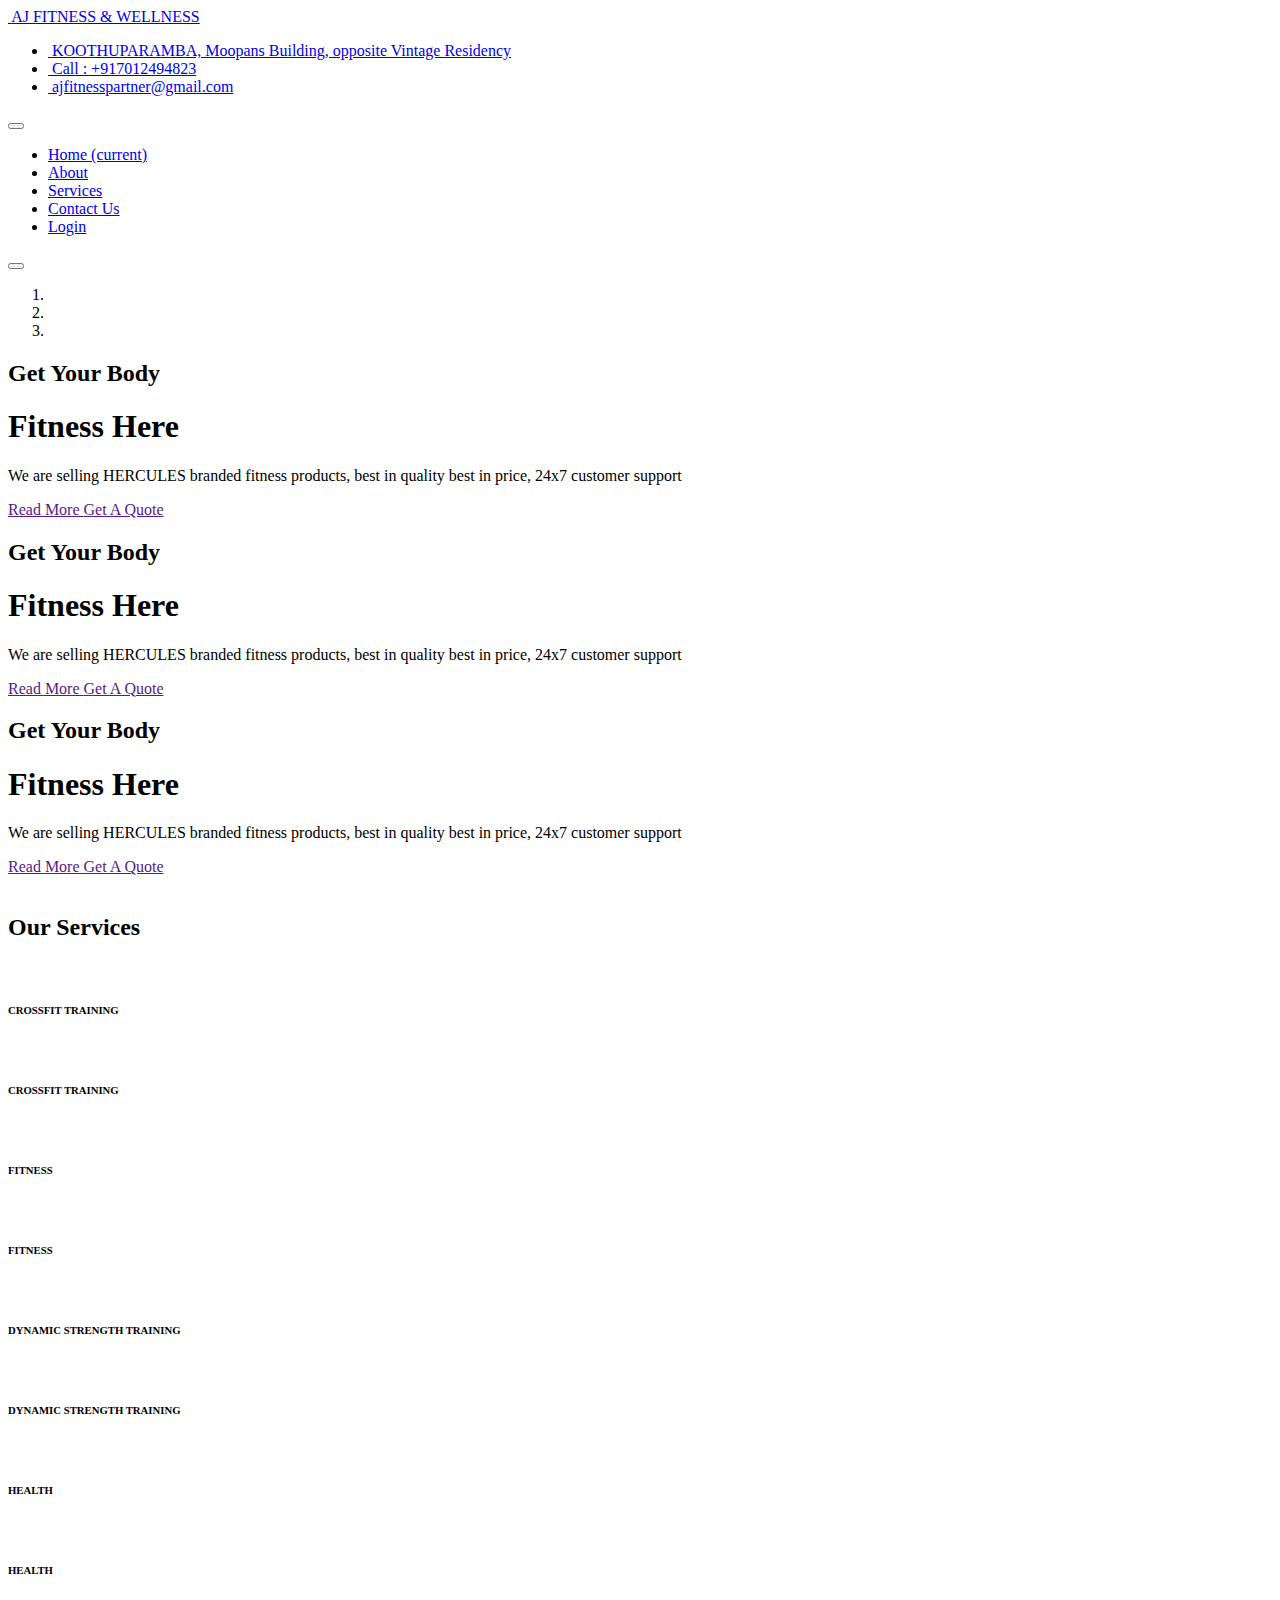
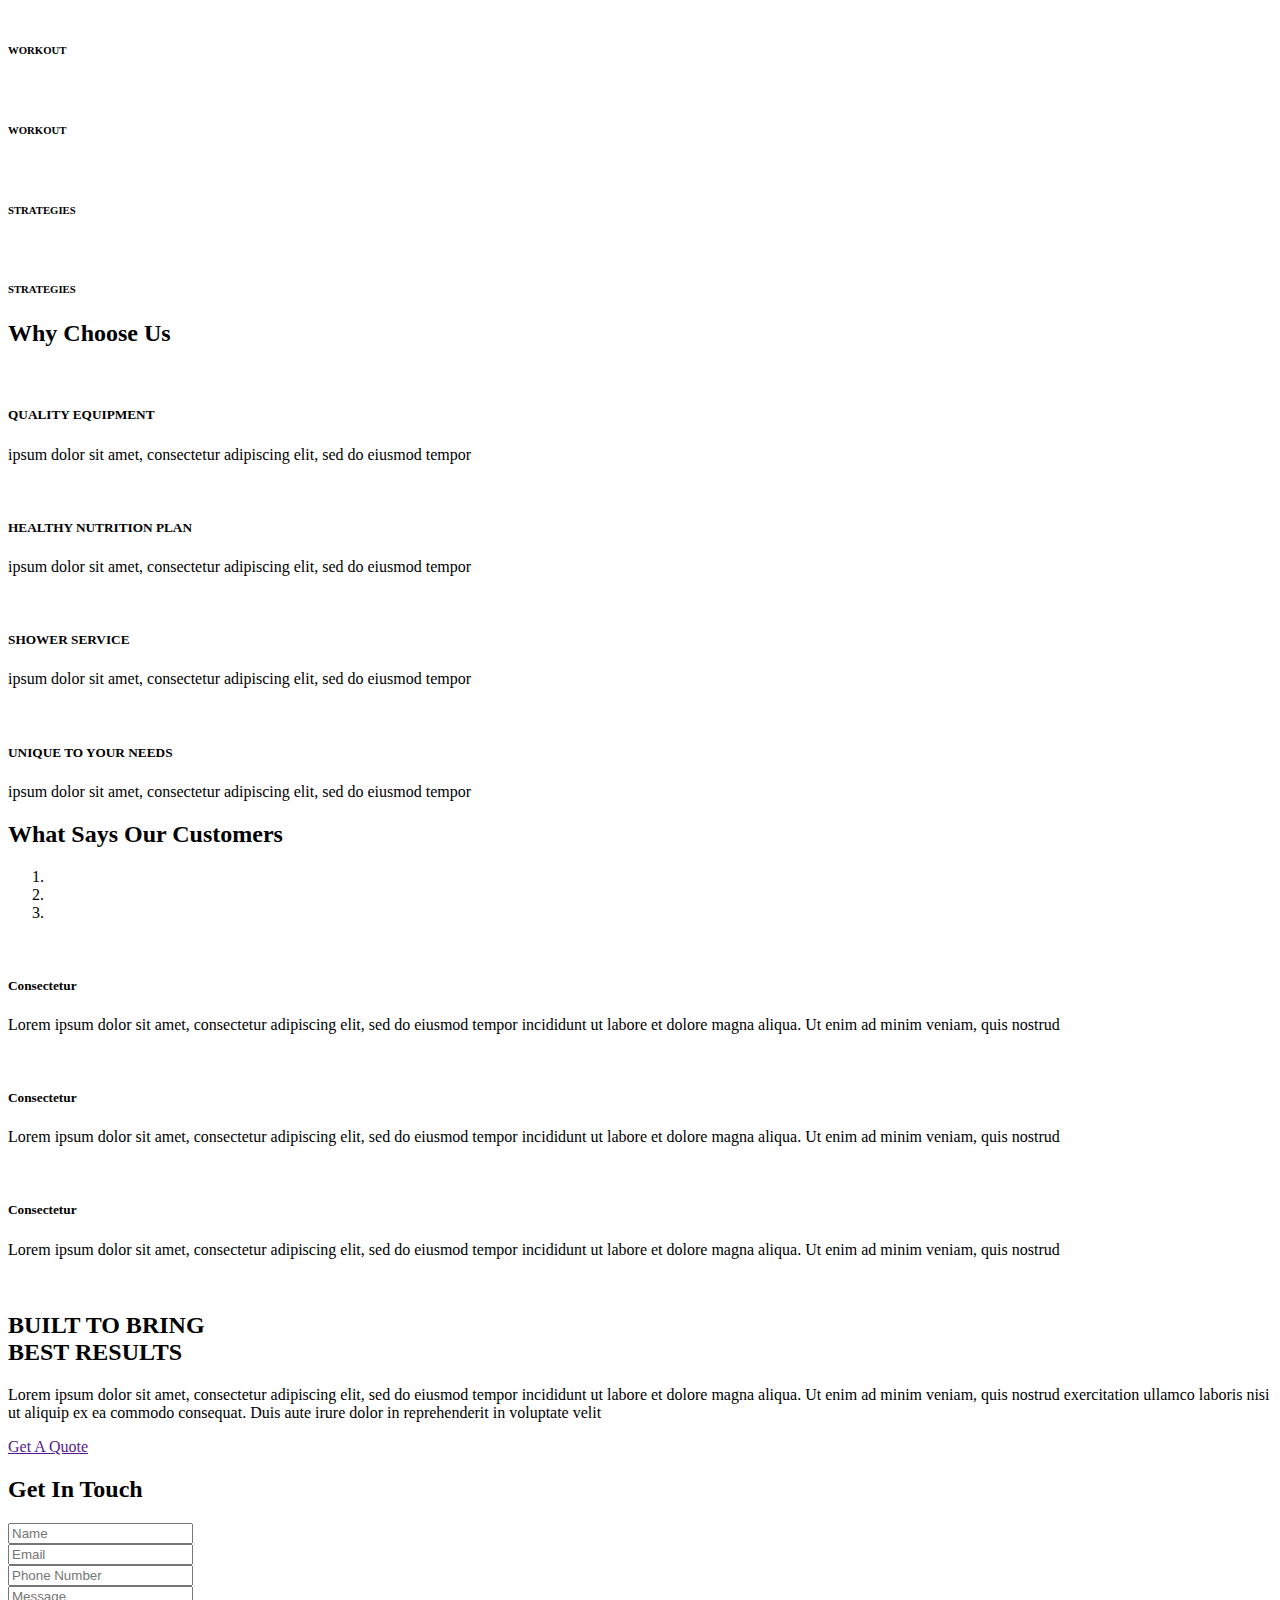
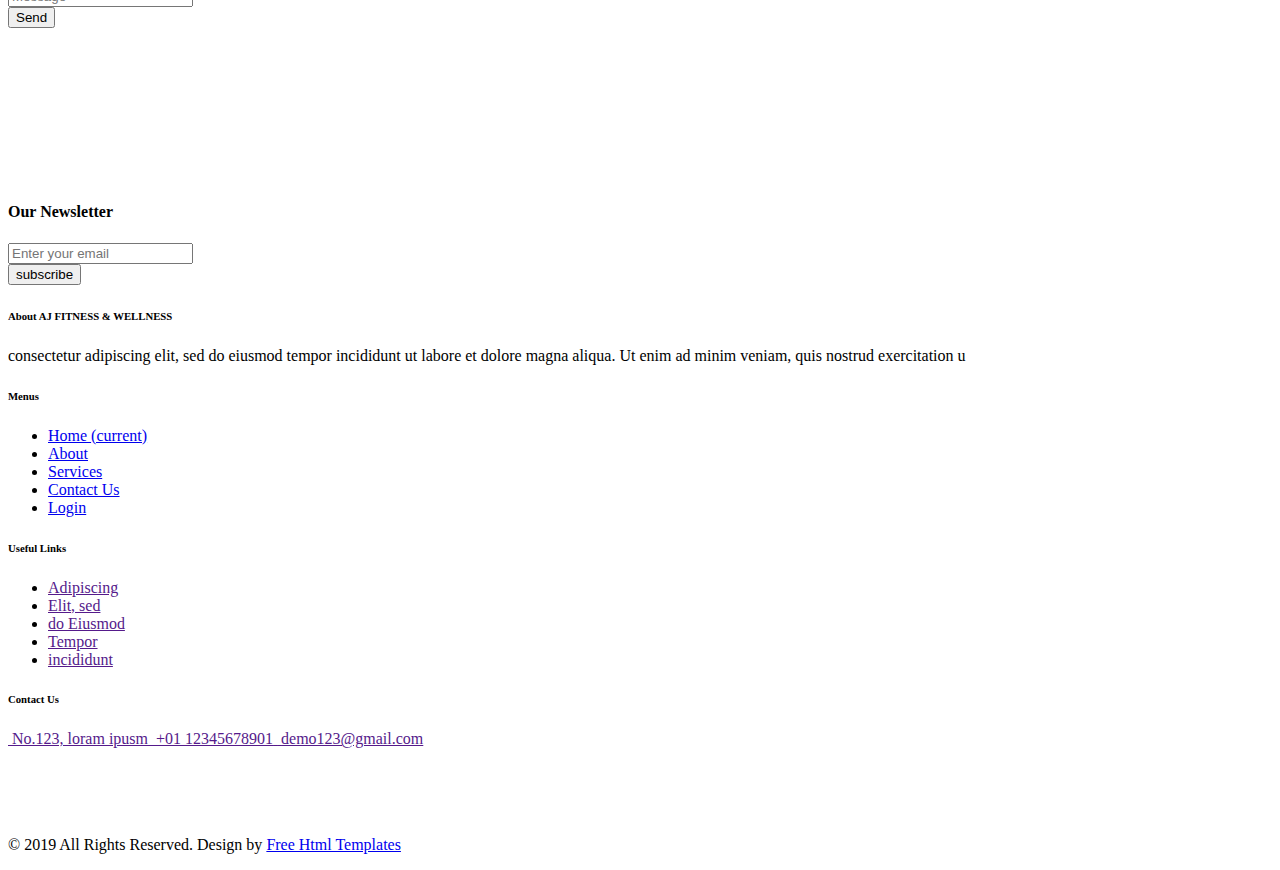
==== index.html @ 0c108816 "Add files via upload" ====
<!DOCTYPE html>
<html>

<head>
  <!-- Basic -->
  <meta charset="utf-8" />
  <meta http-equiv="X-UA-Compatible" content="IE=edge" />
  <!-- Mobile Metas -->
  <meta name="viewport" content="width=device-width, initial-scale=1, shrink-to-fit=no" />
  <!-- Site Metas -->
  <meta name="keywords" content="" />
  <meta name="description" content="" />
  <meta name="author" content="" />

  <title>AJ FITNESS & WELLNESS</title>

  <!-- slider stylesheet -->
  <link rel="stylesheet" type="text/css"
    href="https://cdnjs.cloudflare.com/ajax/libs/OwlCarousel2/2.1.3/assets/owl.carousel.min.css" />

  <!-- bootstrap core css -->
  <link rel="stylesheet" type="text/css" href="css/bootstrap.css" />

  <!-- fonts style -->
  <link href="https://fonts.googleapis.com/css?family=Baloo+Chettan|Dosis:400,600,700|Poppins:400,600,700&display=swap"
    rel="stylesheet" />
  <!-- Custom styles for this template -->
  <link href="css/style.css" rel="stylesheet" />
  <!-- responsive style -->
  <link href="css/responsive.css" rel="stylesheet" />
</head>

<body>
  <div class="hero_area">
    <!-- header section strats -->
    <header class="header_section">
      <div class="container">
        <nav class="navbar navbar-expand-lg custom_nav-container">
          <a class="navbar-brand" href="index.html">
            <img src="images/logo.png" alt="" />
            <span>
              AJ FITNESS & WELLNESS
            </span>
          </a>
          <div class="contact_nav" id="">
            <ul class="navbar-nav ">
              <li class="nav-item">
                <a class="nav-link" href="service.html">
                  <img src="images/location.png" alt="" />
                  <span>KOOTHUPARAMBA, Moopans Building, opposite Vintage Residency</span>
                </a>
              </li>
              <li class="nav-item">
                <a class="nav-link" href="service.html">
                  <img src="images/call.png" alt="" />
                  <span>Call : +917012494823</span>
                </a>
              </li>
              <li class="nav-item">
                <a class="nav-link" href="service.html">
                  <img src="images/envelope.png" alt="" />
                  <span>ajfitnesspartner@gmail.com</span>
                </a>
              </li>
            </ul>
          </div>
        </nav>
      </div>

    </header>
    <!-- end header section -->
    <!-- slider section -->
    <section class=" slider_section position-relative">
      <div class="container">
        <div class="custom_nav2">
          <nav class="navbar navbar-expand-lg custom_nav-container ">
            <button class="navbar-toggler" type="button" data-toggle="collapse" data-target="#navbarSupportedContent"
              aria-controls="navbarSupportedContent" aria-expanded="false" aria-label="Toggle navigation">
              <span class="navbar-toggler-icon"></span>
            </button>

            <div class="collapse navbar-collapse" id="navbarSupportedContent">
              <div class="d-flex  flex-column flex-lg-row align-items-center">
                <ul class="navbar-nav  ">
                  <li class="nav-item active">
                    <a class="nav-link" href="index.html">Home <span class="sr-only">(current)</span></a>
                  </li>
                  <li class="nav-item">
                    <a class="nav-link" href="about.html">About </a>
                  </li>
                  <li class="nav-item">
                    <a class="nav-link" href="service.html">Services </a>
                  </li>
                  <li class="nav-item">
                    <a class="nav-link" href="contact.html">Contact Us</a>
                  </li>
                  <li class="nav-item">
                    <a class="nav-link" href="#">Login</a>
                  </li>
                </ul>
                <form class="form-inline my-2 my-lg-0 ml-0 ml-lg-4 mb-3 mb-lg-0">
                  <button class="btn  my-2 my-sm-0 nav_search-btn" type="submit"></button>
                </form>
              </div>
            </div>
          </nav>
        </div>
      </div>
      <div class="slider_container">
        <div id="carouselExampleIndicators" class="carousel slide" data-ride="carousel">
          <ol class="carousel-indicators">
            <li data-target="#carouselExampleIndicators" data-slide-to="0" class="active"></li>
            <li data-target="#carouselExampleIndicators" data-slide-to="1"></li>
            <li data-target="#carouselExampleIndicators" data-slide-to="2"></li>
          </ol>
          <div class="carousel-inner">
            <div class="carousel-item active">
              <div class="container">
                <div class="row">
                  <div class="col-lg-6 col-md-7 offset-md-6 offset-md-5">
                    <div class="detail-box">
                      <h2>
                        Get Your Body
                      </h2>
                      <h1>
                        Fitness Here
                      </h1>
                      <p>
                        We are selling HERCULES branded fitness products, best in quality best in price, 24x7 customer support
                      </p>
                      <div class="btn-box">
                        <a href="" class="btn-1">
                          Read More
                        </a>
                        <a href="" class="btn-2">
                          Get A Quote
                        </a>
                      </div>
                    </div>
                  </div>
                </div>
              </div>
            </div>
            <div class="carousel-item ">
              <div class="container">
                <div class="row">
                  <div class="col-lg-6 col-md-7 offset-md-6 offset-md-5">
                    <div class="detail-box">
                      <h2>
                        Get Your Body
                      </h2>
                      <h1>
                        Fitness Here
                      </h1>
                      <p>
                        We are selling HERCULES branded fitness products, best in quality best in price, 24x7 customer support
                      </p>
                      <div class="btn-box">
                        <a href="" class="btn-1">
                          Read More
                        </a>
                        <a href="" class="btn-2">
                          Get A Quote
                        </a>
                      </div>
                    </div>
                  </div>
                </div>
              </div>
            </div>
            <div class="carousel-item ">
              <div class="container">
                <div class="row">
                  <div class="col-lg-6 col-md-7 offset-md-6 offset-md-5">
                    <div class="detail-box">
                      <h2>
                        Get Your Body
                      </h2>
                      <h1>
                        Fitness Here
                      </h1>
                      <p>
                        We are selling HERCULES branded fitness products, best in quality best in price, 24x7 customer support
                      </p>
                      <div class="btn-box">
                        <a href="" class="btn-1">
                          Read More
                        </a>
                        <a href="" class="btn-2">
                          Get A Quote
                        </a>
                      </div>
                    </div>
                  </div>
                </div>
              </div>
            </div>
          </div>
        </div>
      </div>
    </section>
    <!-- end slider section -->
  </div>


  <!-- about section -->

  <section class="about_section layout_padding">
    <div class="container">
      <!-- <div class="heading_container">
        <h2>
          About AJ FITNESS & WELLNESS
        </h2>
      </div> -->
      <div class="box">
        <div class="img-box">
          <img src="images/about-img.png" alt="">
        </div>
        <!-- <div class="detail-box">
          <p>
            Lorem ipsum dolor sit amet, consectetur adipiscing elit, sed do eiusmod tempor incididunt ut labore et
            dolore magna aliqua. Ut enim ad minim veniam, quis
          </p>
          <a href="">
            Read More
          </a>
        </div> -->
      </div>
    </div>
  </section>
  <!-- end about section -->

  <!-- service section -->

  <section class="service_section layout_padding">
    <div class="container">
      <div class="heading_container">
        <h2>
          Our Services
        </h2>
      </div>
      <div class="service_container">
        <div class="box">
          <img src="images/s-1.jpg" alt="">
          <h6 class="visible_heading">
            CROSSFIT TRAINING
          </h6>
          <div class="link_box">
            <a href="">
              <img src="images/link.png" alt="">
            </a>
            <h6>
              CROSSFIT TRAINING
            </h6>
          </div>
        </div>
        <div class="box">
          <img src="images/s-2.jpg" alt="">
          <h6 class="visible_heading">
            FITNESS
          </h6>
          <div class="link_box">
            <a href="">
              <img src="images/link.png" alt="">
            </a>
            <h6>
              FITNESS
            </h6>
          </div>
        </div>
        <div class="box">
          <img src="images/s-3.jpg" alt="">
          <h6 class="visible_heading">
            DYNAMIC STRENGTH TRAINING
          </h6>
          <div class="link_box">
            <a href="">
              <img src="images/link.png" alt="">
            </a>
            <h6>
              DYNAMIC STRENGTH TRAINING
            </h6>
          </div>
        </div>
        <div class="box">
          <img src="images/s-4.jpg" alt="">
          <h6 class="visible_heading">
            HEALTH
          </h6>
          <div class="link_box">
            <a href="">
              <img src="images/link.png" alt="">
            </a>
            <h6>
              HEALTH
            </h6>
          </div>
        </div>
        <div class="box">
          <img src="images/s-5.jpg" alt="">
          <h6 class="visible_heading">
            WORKOUT
          </h6>
          <div class="link_box">
            <a href="">
              <img src="images/link.png" alt="">
            </a>
            <h6>
              WORKOUT
            </h6>
          </div>
        </div>
        <div class="box">
          <img src="images/s-6.jpg" alt="">
          <h6 class="visible_heading">
            STRATEGIES
          </h6>
          <div class="link_box">
            <a href="">
              <img src="images/link.png" alt="">
            </a>
            <h6>
              STRATEGIES
            </h6>
          </div>
        </div>
      </div>
    </div>
  </section>

  <!-- end service section -->


  <!-- Us section -->

  <section class="us_section layout_padding">
    <div class="container">
      <div class="heading_container">
        <h2>
          Why Choose Us
        </h2>
      </div>
      <div class="us_container">
        <div class="box">
          <div class="img-box">
            <img src="images/u-1.png" alt="">
          </div>
          <div class="detail-box">
            <h5>
              QUALITY EQUIPMENT
            </h5>
            <p>
              ipsum dolor sit amet, consectetur adipiscing elit, sed do eiusmod tempor
            </p>
          </div>
        </div>
        <div class="box">
          <div class="img-box">
            <img src="images/u-2.png" alt="">
          </div>
          <div class="detail-box">
            <h5>
              HEALTHY NUTRITION PLAN
            </h5>
            <p>
              ipsum dolor sit amet, consectetur adipiscing elit, sed do eiusmod tempor
            </p>
          </div>
        </div>
        <div class="box">
          <div class="img-box">
            <img src="images/u-3.png" alt="">
          </div>
          <div class="detail-box">
            <h5>
              SHOWER SERVICE
            </h5>
            <p>
              ipsum dolor sit amet, consectetur adipiscing elit, sed do eiusmod tempor
            </p>
          </div>
        </div>
        <div class="box">
          <div class="img-box">
            <img src="images/u-4.png" alt="">
          </div>
          <div class="detail-box">
            <h5>
              UNIQUE TO YOUR NEEDS
            </h5>
            <p>
              ipsum dolor sit amet, consectetur adipiscing elit, sed do eiusmod tempor
            </p>
          </div>
        </div>
      </div>
    </div>
  </section>

  <!-- end us section -->


  <!-- client section -->

  <section class="client_section layout_padding">
    <div class="container">
      <div class="heading_container">
        <h2>
          What Says Our Customers
        </h2>
      </div>
      <div id="carouselExample2Indicators" class="carousel slide" data-ride="carousel">
        <ol class="carousel-indicators">
          <li data-target="#carouselExample2Indicators" data-slide-to="0" class="active"></li>
          <li data-target="#carouselExample2Indicators" data-slide-to="1"></li>
          <li data-target="#carouselExample2Indicators" data-slide-to="2"></li>
        </ol>
        <div class="carousel-inner">
          <div class="carousel-item active">
            <div class="box">
              <div class="img-box">
                <img src="images/client.png" alt="">
              </div>
              <div class="detail-box">
                <h5>
                  Consectetur
                </h5>
                <p>
                  Lorem ipsum dolor sit amet, consectetur adipiscing elit, sed do eiusmod tempor incididunt ut labore et
                  dolore magna aliqua. Ut enim ad minim veniam, quis nostrud
                </p>
              </div>
            </div>
          </div>
          <div class="carousel-item">
            <div class="box">
              <div class="img-box">
                <img src="images/client.png" alt="">
              </div>
              <div class="detail-box">
                <h5>
                  Consectetur
                </h5>
                <p>
                  Lorem ipsum dolor sit amet, consectetur adipiscing elit, sed do eiusmod tempor incididunt ut labore et
                  dolore magna aliqua. Ut enim ad minim veniam, quis nostrud
                </p>
              </div>
            </div>
          </div>
          <div class="carousel-item">
            <div class="box">
              <div class="img-box">
                <img src="images/client.png" alt="">
              </div>
              <div class="detail-box">
                <h5>
                  Consectetur
                </h5>
                <p>
                  Lorem ipsum dolor sit amet, consectetur adipiscing elit, sed do eiusmod tempor incididunt ut labore et
                  dolore magna aliqua. Ut enim ad minim veniam, quis nostrud
                </p>
              </div>
            </div>
          </div>
        </div>
      </div>

    </div>
  </section>

  <!-- end client section -->

  <!-- result section -->

  <section class="result_section">
    <div class="container-fluid">
      <div class="row">
        <div class="col-md-6 px-0">
          <div class="img-box">
            <img src="images/result-img.jpg" alt="">
          </div>
        </div>
        <div class="col-lg-4 col-md-5">
          <div class="detail-box">
            <h2>
              BUILT TO BRING <br>
              BEST RESULTS
            </h2>
            <p>
              Lorem ipsum dolor sit amet, consectetur adipiscing elit, sed do eiusmod tempor incididunt ut labore et
              dolore magna aliqua. Ut enim ad minim veniam, quis nostrud exercitation ullamco laboris nisi ut aliquip ex
              ea commodo consequat. Duis aute irure dolor in reprehenderit in voluptate velit
            </p>
            <a href="">
              Get A Quote
            </a>
          </div>
        </div>
      </div>
    </div>
  </section>

  <!-- end result section -->


  <!-- contact section -->
  <section class="contact_section layout_padding">
    <div class="container">
      <div class="heading_container">
        <h2>
          <span>
            Get In Touch
          </span>
        </h2>
      </div>
      <div class="layout_padding2-top">
        <div class="row">
          <div class="col-md-6 ">
            <form action="">
              <div class="contact_form-container">
                <div>
                  <div>
                    <input type="text" placeholder="Name" />
                  </div>
                  <div>
                    <input type="email" placeholder="Email" />
                  </div>
                  <div>
                    <input type="text" placeholder="Phone Number" />
                  </div>
                  <div class="mt-5">
                    <input type="text" placeholder="Message" />
                  </div>
                  <div class="mt-5">
                    <button type="submit">
                      Send
                    </button>
                  </div>
                </div>
              </div>
            </form>
          </div>
          <div class="col-md-6">
            <div class="map_container">
              <div class="map-responsive">
                <iframe
                  src="https://www.google.com/maps/embed/v1/place?key=AIzaSyA0s1a7phLN0iaD6-UE7m4qP-z21pH0eSc&q=Eiffel+Tower+Paris+France"
                  width="600" height="300" frameborder="0" style="border:0; width: 100%; height:100%"
                  allowfullscreen></iframe>
              </div>
            </div>
          </div>
        </div>
      </div>
    </div>
  </section>
  <!-- end contact section -->


  <!-- info section -->

  <section class="info_section layout_padding2-top">
    <div class="container">
      <div class="info_form">
        <h4>
          Our Newsletter
        </h4>
        <form action="">
          <input type="text" placeholder="Enter your email">
          <div class="d-flex justify-content-end">
            <button>
              subscribe
            </button>
          </div>
        </form>
      </div>
    </div>
    <div class="container">
      <div class="row">
        <div class="col-md-3">
          <h6>
            About AJ FITNESS & WELLNESS
          </h6>
          <p>
            consectetur adipiscing elit, sed do eiusmod tempor incididunt ut labore et dolore magna aliqua. Ut enim ad
            minim veniam, quis nostrud exercitation u
          </p>
        </div>
        <div class="col-md-2 offset-md-1">
          <h6>
            Menus
          </h6>
          <ul>
            <li class=" active">
              <a class="" href="index.html">Home <span class="sr-only">(current)</span></a>
            </li>
            <li class="">
              <a class="" href="about.html">About </a>
            </li>
            <li class="">
              <a class="" href="service.html">Services </a>
            </li>
            <li class="">
              <a class="" href="#contactSection">Contact Us</a>
            </li>
            <li class="">
              <a class="" href="#">Login</a>
            </li>
          </ul>
        </div>
        <div class="col-md-3">
          <h6>
            Useful Links
          </h6>
          <ul>
            <li>
              <a href="">
                Adipiscing
              </a>
            </li>
            <li>
              <a href="">
                Elit, sed
              </a>
            </li>
            <li>
              <a href="">
                do Eiusmod
              </a>
            </li>
            <li>
              <a href="">
                Tempor
              </a>
            </li>
            <li>
              <a href="">
                incididunt
              </a>
            </li>
          </ul>
        </div>
        <div class="col-md-3">
          <h6>
            Contact Us
          </h6>
          <div class="info_link-box">
            <a href="">
              <img src="images/location-white.png" alt="">
              <span> No.123, loram ipusm</span>
            </a>
            <a href="">
              <img src="images/call-white.png" alt="">
              <span>+01 12345678901</span>
            </a>
            <a href="">
              <img src="images/mail-white.png" alt="">
              <span> demo123@gmail.com</span>
            </a>
          </div>
          <div class="info_social">
            <div>
              <a href="">
                <img src="images/facebook-logo-button.png" alt="">
              </a>
            </div>
            <div>
              <a href="">
                <img src="images/twitter-logo-button.png" alt="">
              </a>
            </div>
            <div>
              <a href="">
                <img src="images/linkedin.png" alt="">
              </a>
            </div>
            <div>
              <a href="">
                <img src="images/instagram.png" alt="">
              </a>
            </div>
          </div>
        </div>
      </div>
    </div>
  </section>

  <!-- end info section -->


  <!-- footer section -->
  <section class="container-fluid footer_section ">
    <p>
      &copy; 2019 All Rights Reserved. Design by
      <a href="https://html.design/">Free Html Templates</a>
    </p>
  </section>
  <!-- footer section -->

  <script type="text/javascript" src="js/jquery-3.4.1.min.js"></script>
  <script type="text/javascript" src="js/bootstrap.js"></script>

  <script>
    function openNav() {
      document.getElementById("myNav").classList.toggle("menu_width");
      document
        .querySelector(".custom_menu-btn")
        .classList.toggle("menu_btn-style");
    }
  </script>
</body>

</html>
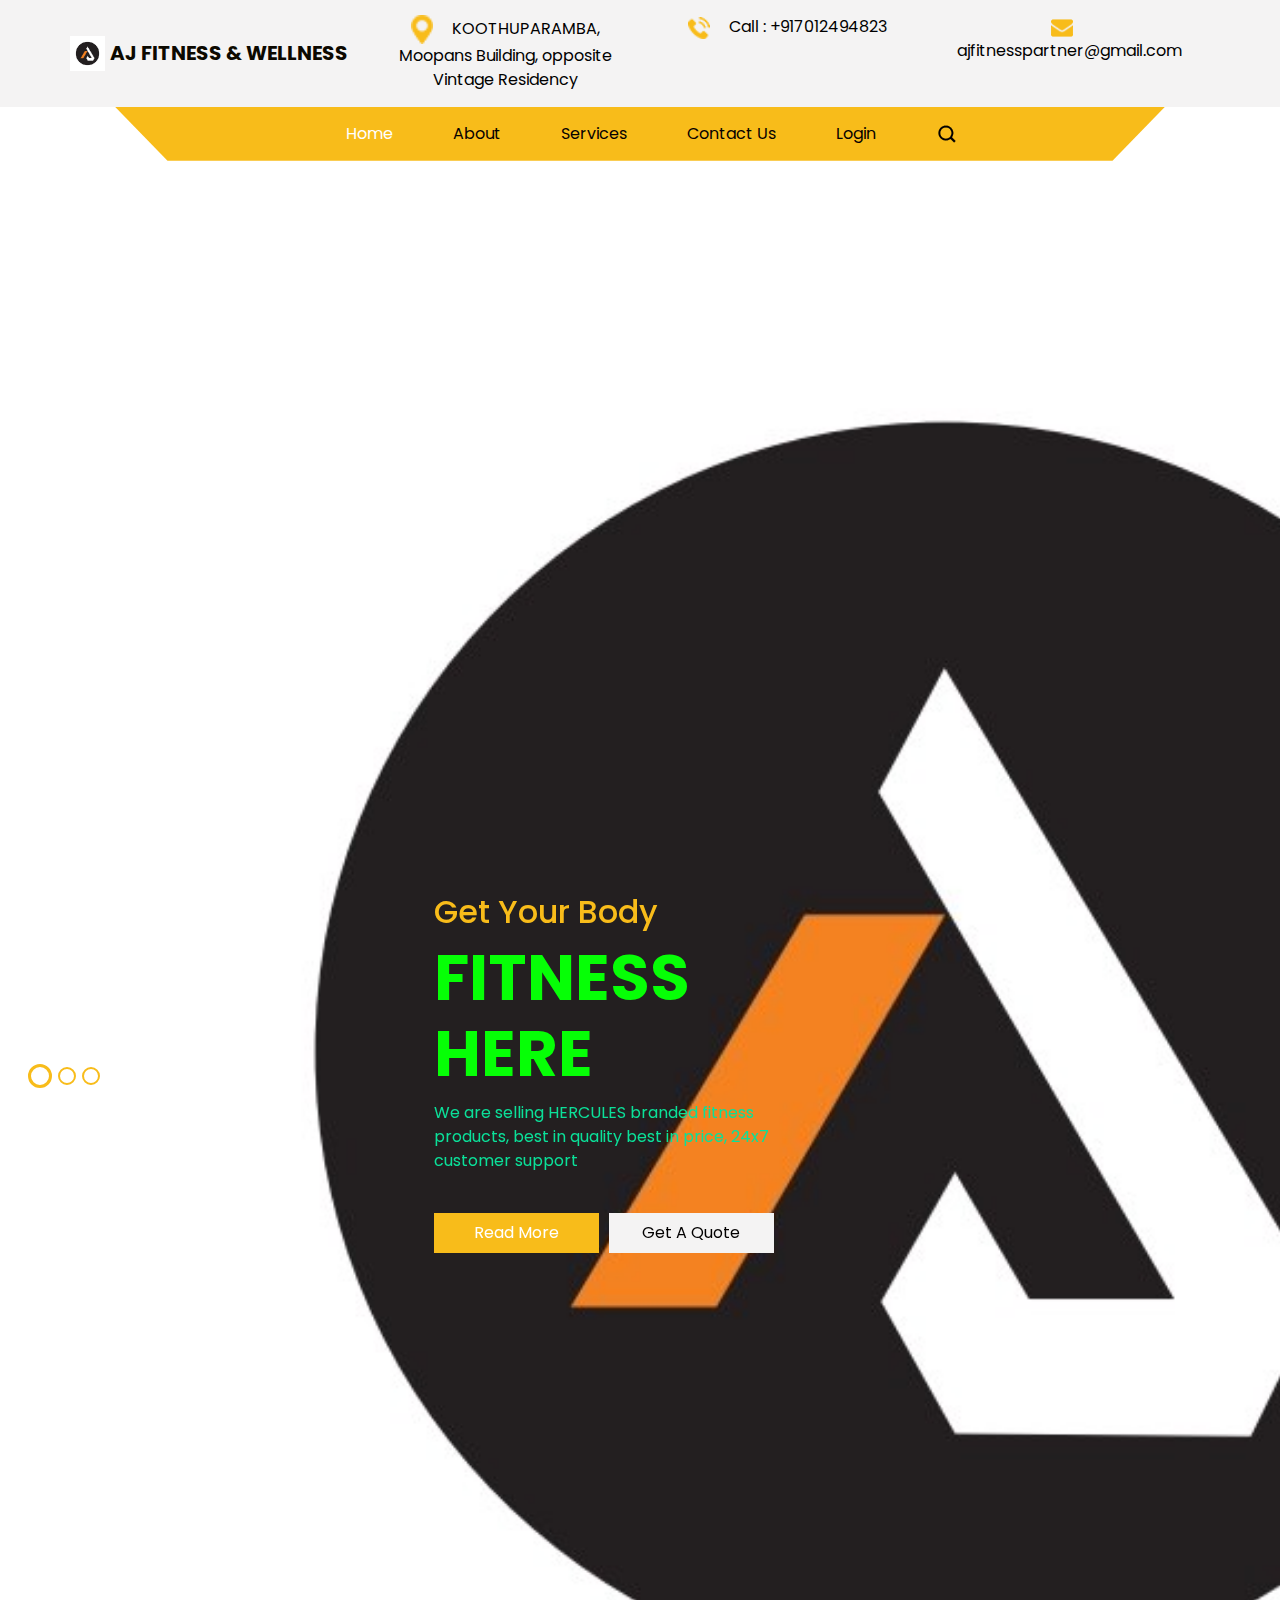
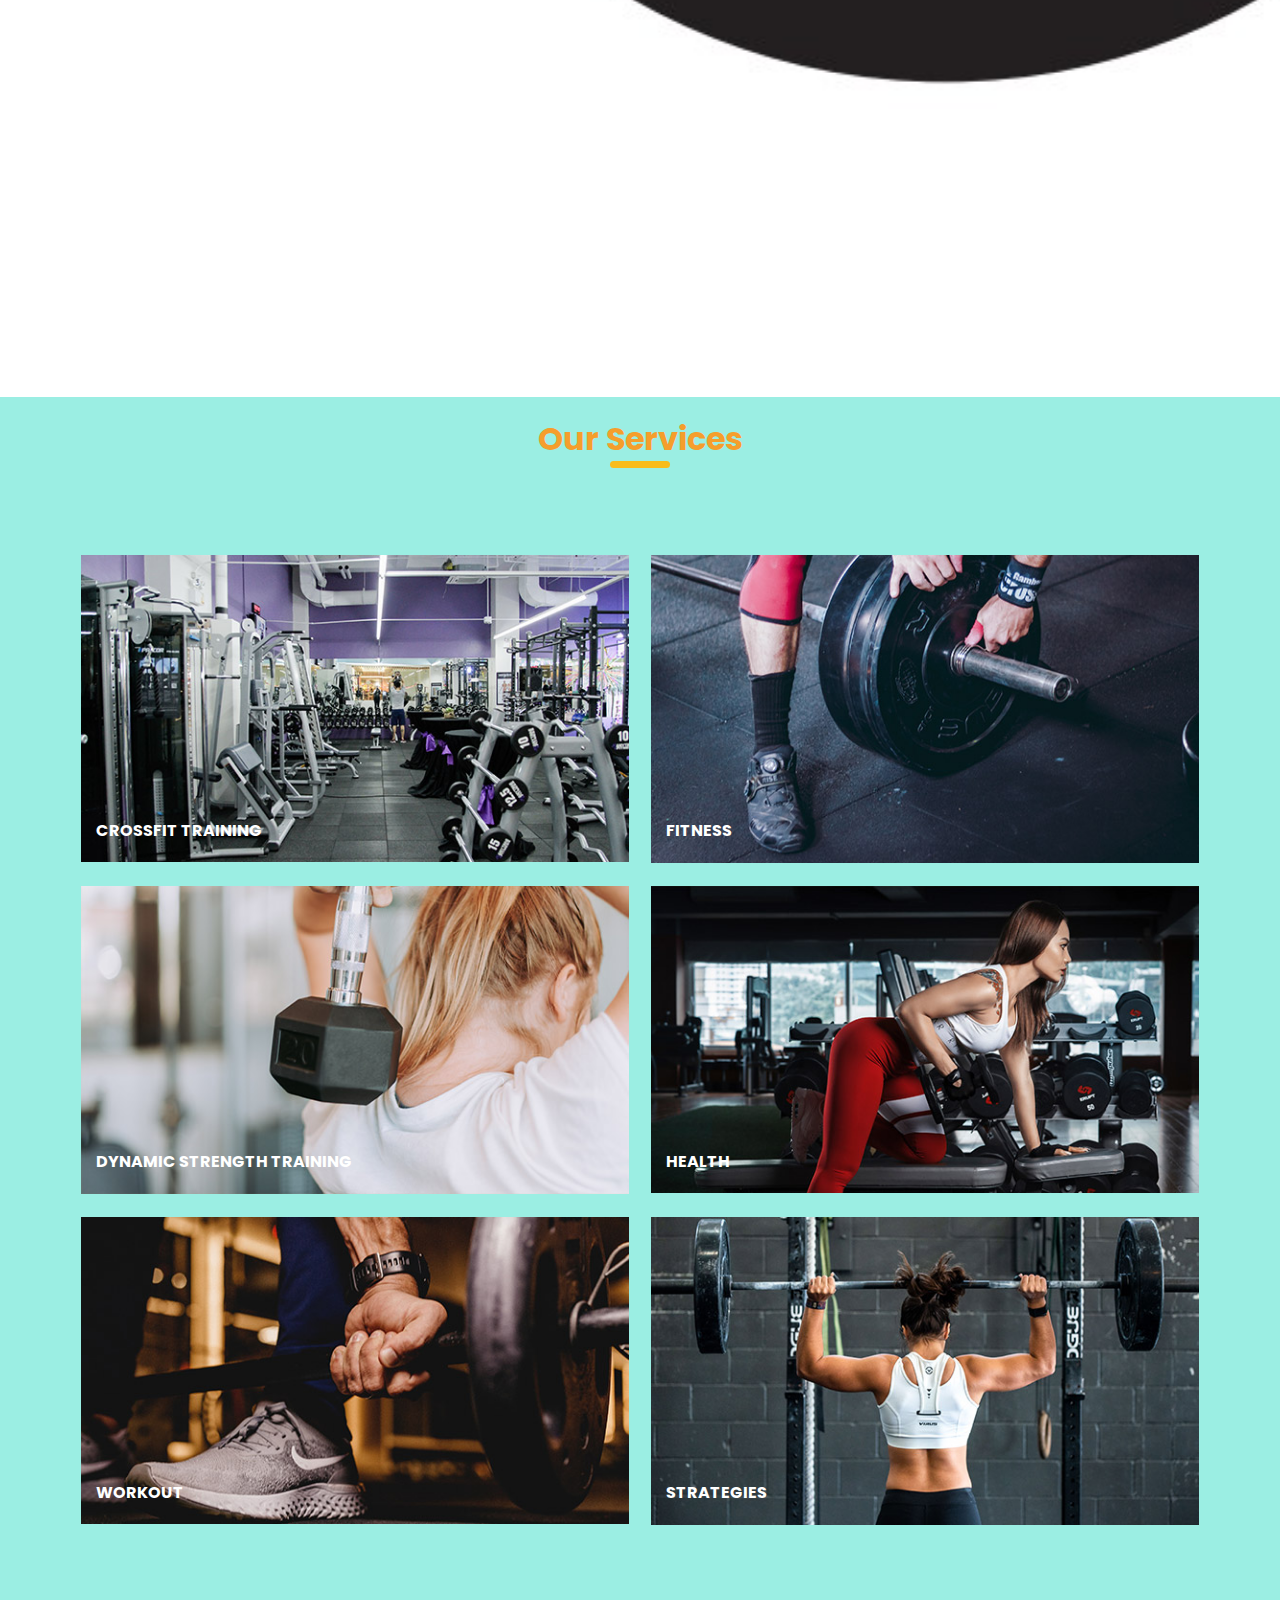
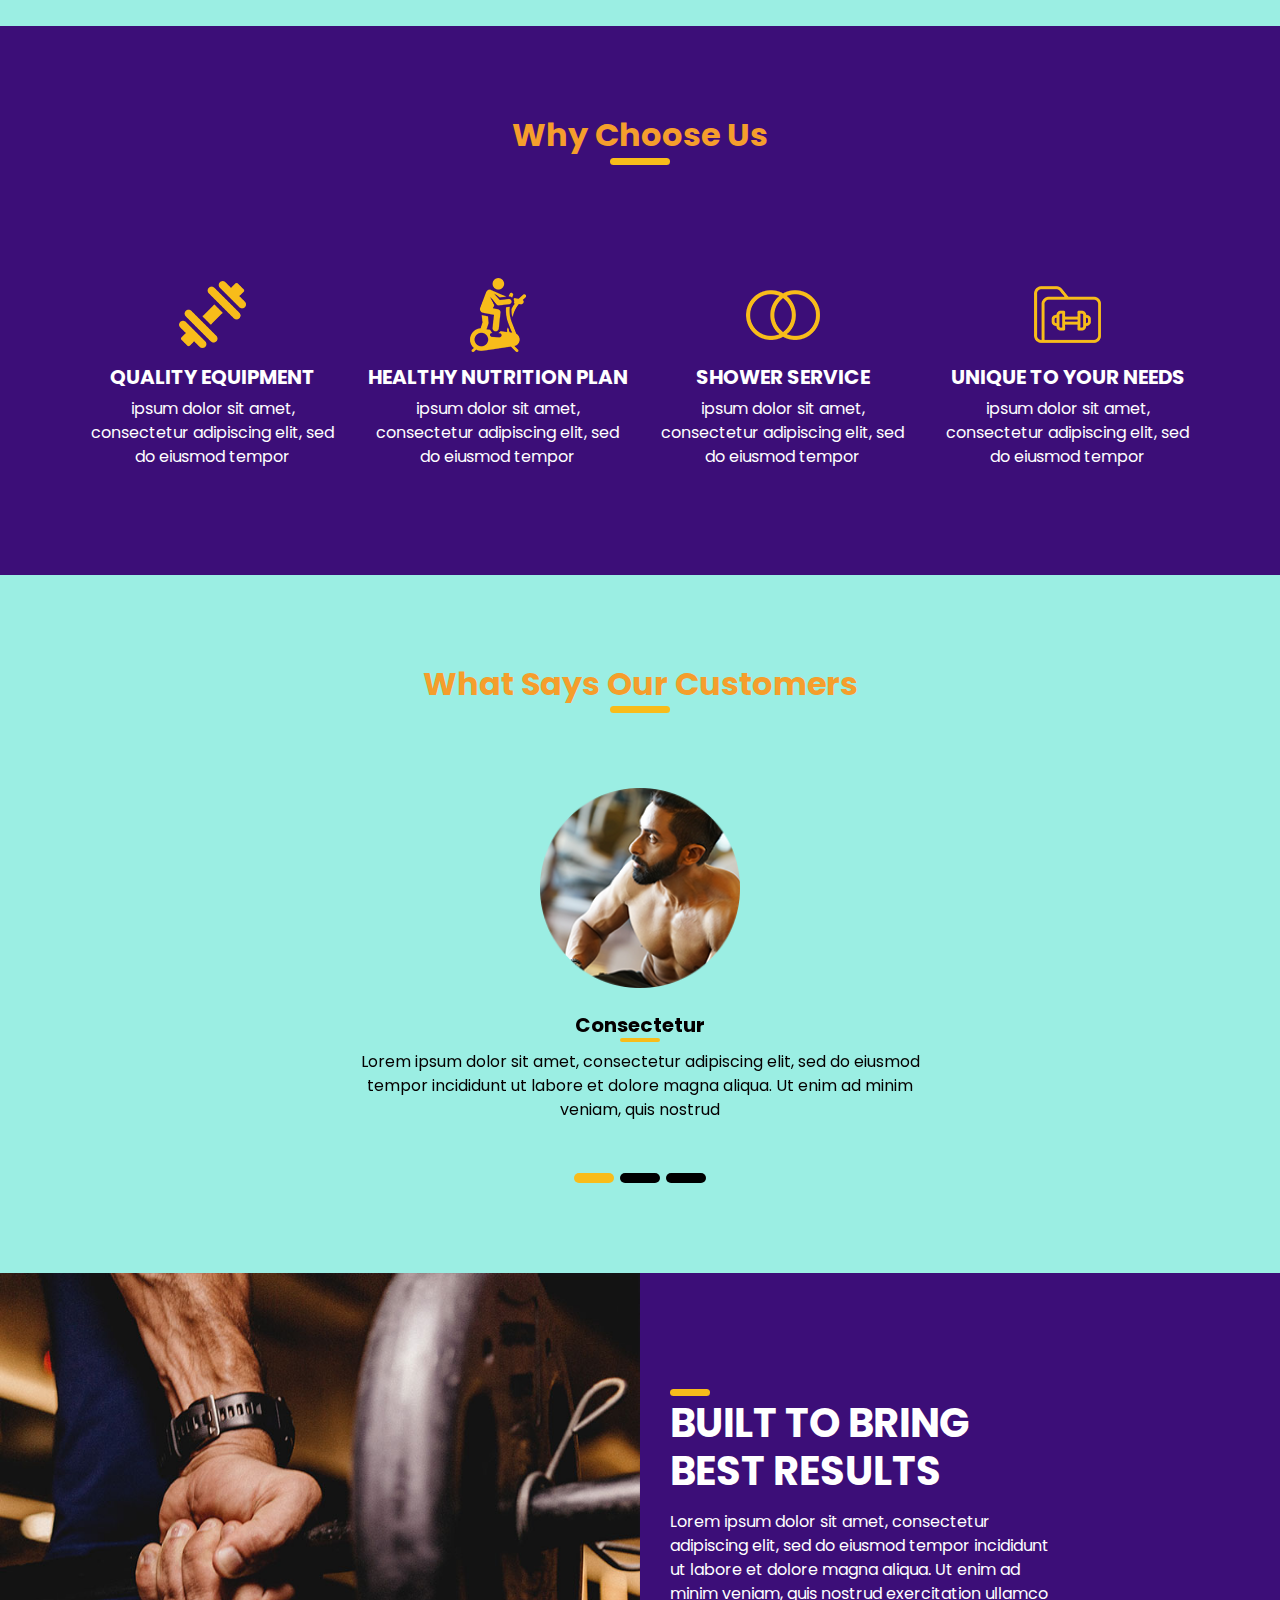
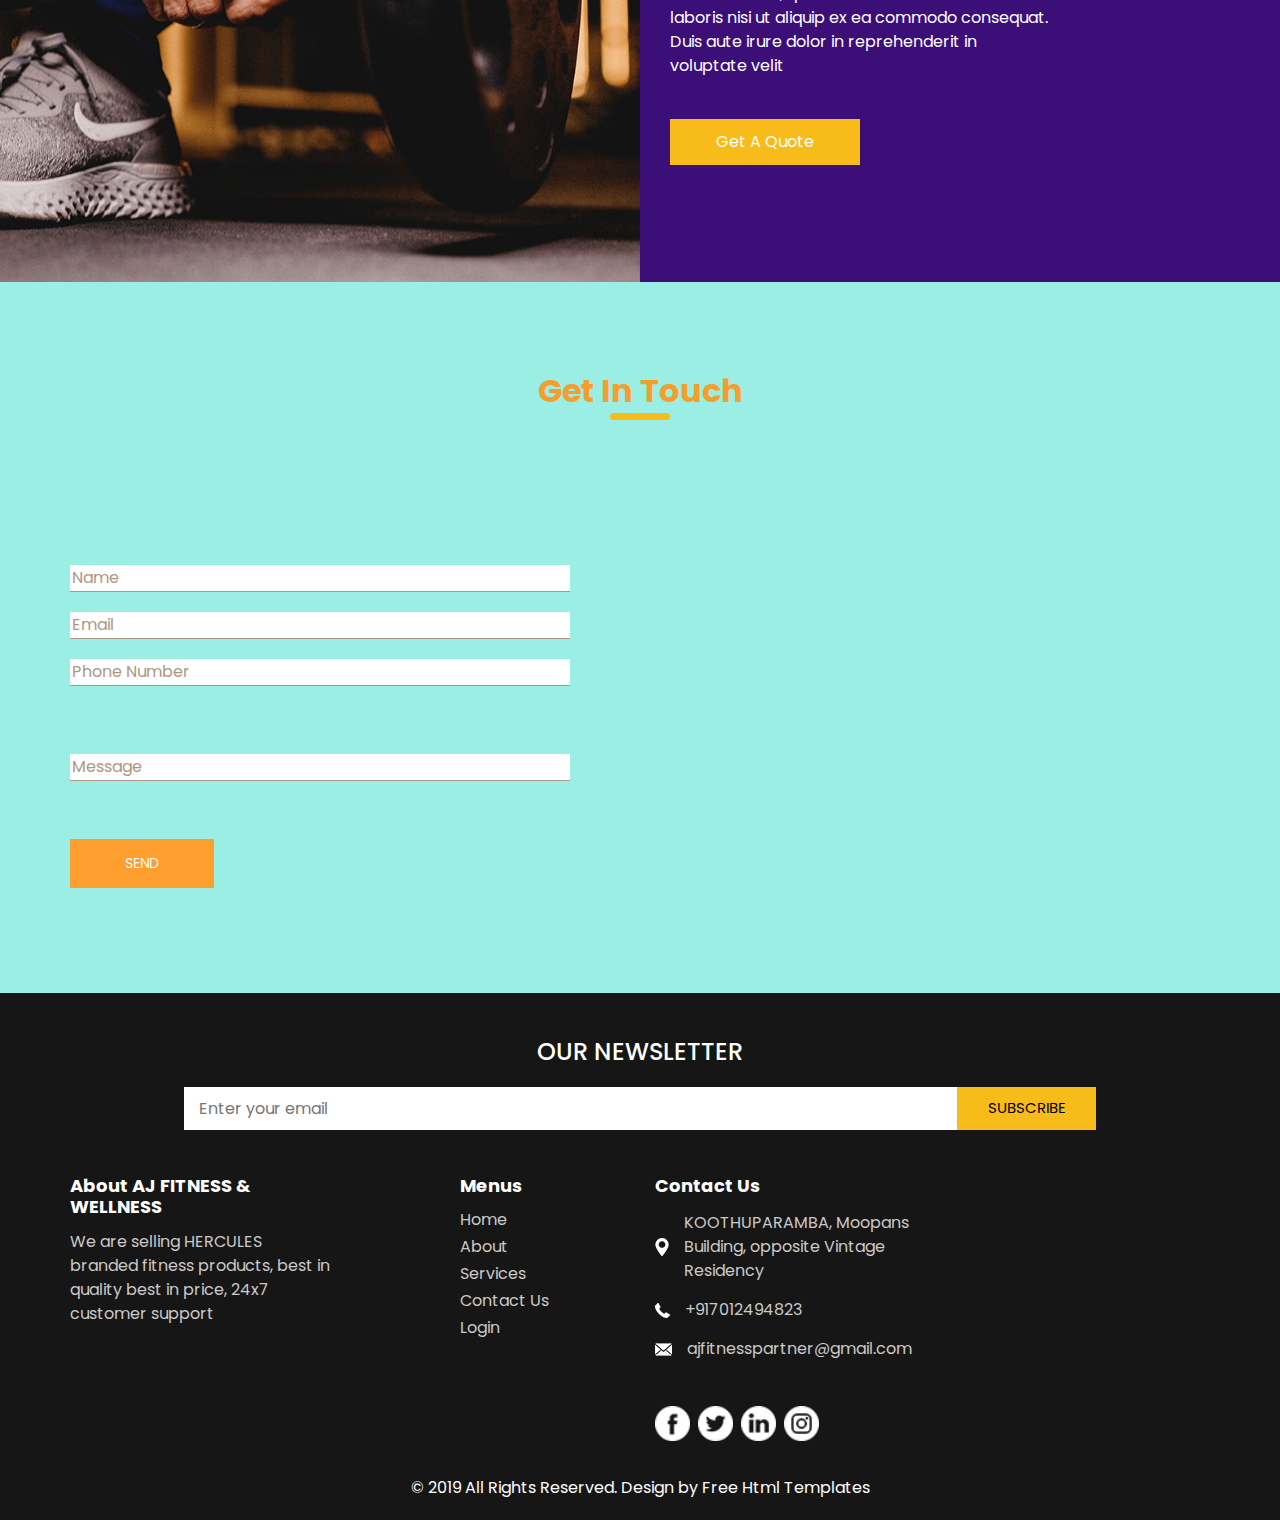
==== commit 53ad81df: "edited contact details" ====
--- a/index.html
+++ b/index.html
@@ -584,8 +584,7 @@
             About AJ FITNESS & WELLNESS
           </h6>
           <p>
-            consectetur adipiscing elit, sed do eiusmod tempor incididunt ut labore et dolore magna aliqua. Ut enim ad
-            minim veniam, quis nostrud exercitation u
+            We are selling HERCULES branded fitness products, best in quality best in price, 24x7 customer support
           </p>
         </div>
         <div class="col-md-2 offset-md-1">
@@ -610,7 +609,7 @@
             </li>
           </ul>
         </div>
-        <div class="col-md-3">
+        <!-- <div class="col-md-3">
           <h6>
             Useful Links
           </h6>
@@ -641,7 +640,7 @@
               </a>
             </li>
           </ul>
-        </div>
+        </div> -->
         <div class="col-md-3">
           <h6>
             Contact Us
@@ -649,15 +648,15 @@
           <div class="info_link-box">
             <a href="">
               <img src="images/location-white.png" alt="">
-              <span> No.123, loram ipusm</span>
+              <span> KOOTHUPARAMBA, Moopans Building, opposite Vintage Residency</span>
             </a>
             <a href="">
               <img src="images/call-white.png" alt="">
-              <span>+01 12345678901</span>
+              <span>+917012494823</span>
             </a>
             <a href="">
               <img src="images/mail-white.png" alt="">
-              <span> demo123@gmail.com</span>
+              <span> ajfitnesspartner@gmail.com</span>
             </a>
           </div>
           <div class="info_social">
--- a/css/style.css
+++ b/css/style.css
@@ -0,0 +1,925 @@
+body {
+  font-family: "Poppins", sans-serif;
+  color: #040000;
+  background-color: #9beee3;
+}
+
+.layout_padding {
+  padding: 90px 0;
+}
+
+.layout_padding2 {
+  padding: 45px 0;
+}
+
+.layout_padding2-top {
+  padding-top: 45px;
+}
+
+.layout_padding2-bottom {
+  padding-bottom: 45px;
+}
+
+.layout_padding-top {
+  padding-top: 90px;
+}
+
+.layout_padding-bottom {
+  padding-bottom: 90px;
+}
+
+.heading_container {
+  display: -webkit-box;
+  display: -ms-flexbox;
+  display: flex;
+  -webkit-box-pack: center;
+      -ms-flex-pack: center;
+          justify-content: center;
+  text-align: center;
+  margin-bottom: 75px;
+  color: #f59e2c;
+}
+
+.heading_container h2 {
+  font-weight: bold;
+  display: -webkit-box;
+  display: -ms-flexbox;
+  display: flex;
+  position: relative;
+  padding-bottom: 10px;
+  margin: 0;
+}
+
+.heading_container h2::before {
+  content: "";
+  position: absolute;
+  bottom: 0;
+  left: 50%;
+  width: 60px;
+  height: 7px;
+  border-radius: 10px;
+  background-color: #f8bc1a;
+  -webkit-transform: translateX(-50%);
+          transform: translateX(-50%);
+}
+
+/*header section*/
+.hero_area {
+  height: 100vh;
+  background: -webkit-gradient(linear, left top, right top, from(rgba(255, 255, 255, 0)), to(rgba(255, 255, 255, 0))), url(../images/hero-bg.jpg);
+  background: linear-gradient(to right, rgba(255, 255, 255, 0), rgba(255, 255, 255, 0)), url(../images/hero-bg.jpg);
+  background-repeat: no-repeat;
+  background-size: cover;
+  background-position: right bottom;
+}
+
+.sub_page .hero_area {
+  height: auto;
+}
+
+.sub_page .slider_section {
+  background: none;
+}
+
+.sub_page.about_page .slider_section {
+  background-color: #f8f8f8;
+}
+
+.header_section {
+  background-color: #f4f3f3;
+}
+
+.header_section .nav_container {
+  margin: 0 auto;
+}
+
+.custom_nav-container .contact_nav {
+  width: 95%;
+  margin-right: auto;
+}
+
+.custom_nav-container .contact_nav .nav-item {
+  -webkit-box-flex: 1;
+      -ms-flex: 1;
+          flex: 1;
+}
+
+.custom_nav-container .contact_nav .nav-item .nav-link {
+  padding: 0px 25px;
+  color: #000000;
+  text-align: center;
+}
+
+.custom_nav-container .contact_nav .nav-item .nav-link img {
+  width: 22px;
+  margin-right: 15px;
+}
+
+.custom_nav2 {
+  padding: 0 45px;
+}
+
+.custom_nav2 .custom_nav-container {
+  padding: 5px 0;
+  background-color: #f8bc1a;
+  -webkit-clip-path: polygon(0 0, 100% 0%, 95% 100%, 5% 100%);
+          clip-path: polygon(0 0, 100% 0%, 95% 100%, 5% 100%);
+}
+
+.custom_nav2 .navbar-expand-lg .navbar-nav .nav-item .nav-link {
+  padding: 10px 30px;
+  color: #070101;
+  text-align: center;
+  position: relative;
+}
+
+.custom_nav2 .navbar-expand-lg .navbar-nav .nav-item.active .nav-link, .custom_nav2 .navbar-expand-lg .navbar-nav .nav-item:hover .nav-link {
+  color: #ffffff;
+}
+
+.custom_nav2 #navbarSupportedContent {
+  -webkit-box-pack: center;
+      -ms-flex-pack: center;
+          justify-content: center;
+}
+
+a,
+a:hover,
+a:focus {
+  text-decoration: none;
+}
+
+a:hover,
+a:focus {
+  color: initial;
+}
+
+.btn,
+.btn:focus {
+  outline: none !important;
+  -webkit-box-shadow: none;
+          box-shadow: none;
+}
+
+.custom_nav-container .nav_search-btn {
+  background-image: url(../images/search-icon-black.png);
+  background-size: 18px;
+  background-repeat: no-repeat;
+  width: 35px;
+  height: 35px;
+  padding: 0;
+  border: none;
+  margin: 0 40px 0 15px;
+  background-position: center;
+}
+
+.custom_nav-container .nav_search-btn:hover {
+  background-image: url(../images/search-icon.png);
+}
+
+.navbar-brand {
+  display: -webkit-box;
+  display: -ms-flexbox;
+  display: flex;
+  -webkit-box-align: center;
+      -ms-flex-align: center;
+          align-items: center;
+}
+
+.navbar-brand img {
+  width: 35px;
+  margin-right: 5px;
+}
+
+.navbar-brand span {
+  font-size: 20px;
+  font-weight: bold;
+  color: #0c0900;
+  text-transform: uppercase;
+}
+
+.custom_nav-container {
+  z-index: 99999;
+  padding: 15px 0;
+}
+
+.custom_nav-container .navbar-toggler {
+  outline: none;
+}
+
+.custom_nav-container .navbar-toggler .navbar-toggler-icon {
+  background-image: url(../images/menu.png);
+  background-size: 42px;
+}
+
+.custom_nav-container .nav_search-btn {
+  margin: auto;
+}
+
+/*end header section*/
+/* slider section */
+.slider_section {
+  height: calc(210% - 0px);
+  background-image: url(../images/slider-bg.jpg);
+  background-size: cover;
+}
+
+.slider_section .slider_container {
+  height: calc(100% - 60px);
+  width: fit-content;
+  display: -webkit-box;
+  display: -ms-flexbox;
+  display: flex;
+  -webkit-box-align: center;
+      -ms-flex-align: center;
+          align-items: center;
+}
+
+.slider_section #carouselExampleIndicators {
+  width: 100%;
+}
+
+.slider_section .detail-box h2 {
+  color: #f8bc1a;
+}
+
+.slider_section .detail-box h1 {
+  font-size: 4rem;
+  font-weight: bold;
+  color: #06ff06;
+  text-transform: uppercase;
+}
+
+.slider_section .detail-box p {
+  color: #0be099;
+}
+
+.slider_section .detail-box .btn-box {
+  display: -webkit-box;
+  display: -ms-flexbox;
+  display: flex;
+  -ms-flex-wrap: wrap;
+      flex-wrap: wrap;
+  margin-top: 35px;
+  margin: 35px -5px 0 -5px;
+}
+
+.slider_section .detail-box .btn-box a {
+  width: 165px;
+  text-align: center;
+  margin: 5px;
+}
+
+.slider_section .detail-box .btn-box .btn-1 {
+  display: inline-block;
+  padding: 7px 0;
+  background-color: #f8bc1a;
+  border: 1px solid #f8bc1a;
+  color: #ffffff;
+}
+
+.slider_section .detail-box .btn-box .btn-1:hover {
+  background-color: transparent;
+  color: #f8bc1a;
+}
+
+.slider_section .detail-box .btn-box .btn-2 {
+  display: inline-block;
+  padding: 7px 0;
+  background-color: #f4f3f3;
+  border: 1px solid #f4f3f3;
+  color: #020000;
+}
+
+.slider_section .detail-box .btn-box .btn-2:hover {
+  background-color: transparent;
+  color: #f4f3f3;
+}
+
+.slider_section .carousel-indicators {
+  bottom: 50%;
+  margin: 0;
+  -webkit-transform: translateY(50%);
+          transform: translateY(50%);
+  -webkit-box-align: center;
+      -ms-flex-align: center;
+          align-items: center;
+  -webkit-box-pack: start;
+      -ms-flex-pack: start;
+          justify-content: flex-start;
+  left: 25px;
+}
+
+.slider_section .carousel-indicators li {
+  width: 14px;
+  height: 14px;
+  opacity: 1;
+  background-color: transparent;
+  border: 2px solid #f8bc1a;
+  border-radius: 100%;
+}
+
+.slider_section .carousel-indicators li.active {
+  width: 18px;
+  height: 18px;
+  border: 3px solid #f8bc1a;
+}
+
+.slider_section .number_box {
+  width: 50px;
+  position: absolute;
+  left: 25px;
+  top: 50%;
+  display: -webkit-box;
+  display: -ms-flexbox;
+  display: flex;
+  -webkit-box-orient: vertical;
+  -webkit-box-direction: normal;
+      -ms-flex-direction: column;
+          flex-direction: column;
+  -webkit-box-align: center;
+      -ms-flex-align: center;
+          align-items: center;
+  color: #f8bc1a;
+  -webkit-transform: translateY(-50%);
+          transform: translateY(-50%);
+}
+
+.slider_section .number_box hr {
+  border: none;
+  width: 1px;
+  height: 200px;
+  background-color: #f8bc1a;
+  margin: 2rem 0;
+}
+
+/* end slider section */
+.about_section {
+  background-color: #f8f8f8;
+}
+
+.about_section .box {
+  display: -webkit-box;
+  display: -ms-flexbox;
+  display: flex;
+  -webkit-box-orient: vertical;
+  -webkit-box-direction: normal;
+      -ms-flex-direction: column;
+          flex-direction: column;
+  -webkit-box-align: center;
+      -ms-flex-align: center;
+          align-items: center;
+  text-align: center;
+  width: 85%;
+  height: fit-content;
+  margin: 0 auto;
+}
+
+.about_section .box .img-box img {
+  max-width: 100%;
+}
+
+.about_section .box .detail-box {
+  margin-top: 25px;
+}
+
+.about_section .box .detail-box a {
+  display: inline-block;
+  padding: 10px 40px;
+  background-color: #151615;
+  border: 1px solid #151615;
+  color: #ffffff;
+  margin-top: 15px;
+}
+
+.about_section .box .detail-box a:hover {
+  background-color: transparent;
+  color: #151615;
+}
+
+.service_section .service_container {
+  display: -webkit-box;
+  display: -ms-flexbox;
+  display: flex;
+  -webkit-box-pack: center;
+      -ms-flex-pack: center;
+          justify-content: center;
+  -ms-flex-wrap: wrap;
+      flex-wrap: wrap;
+}
+
+.service_section .service_container .box {
+  position: relative;
+  color: #ffffff;
+  margin: 1%;
+  -ms-flex-preferred-size: 48%;
+      flex-basis: 48%;
+}
+
+.service_section .service_container .box h6 {
+  font-weight: bold;
+  text-transform: uppercase;
+}
+
+.service_section .service_container .box img {
+  width: 100%;
+}
+
+.service_section .service_container .box .visible_heading {
+  position: absolute;
+  bottom: 15px;
+  left: 15px;
+}
+
+.service_section .service_container .box .link_box {
+  display: none;
+  -webkit-box-orient: vertical;
+  -webkit-box-direction: normal;
+      -ms-flex-direction: column;
+          flex-direction: column;
+  -webkit-box-align: center;
+      -ms-flex-align: center;
+          align-items: center;
+  text-align: center;
+  position: absolute;
+  top: 50%;
+  left: 50%;
+  -webkit-transform: translate(-50%, -50%);
+          transform: translate(-50%, -50%);
+}
+
+.service_section .service_container .box .link_box a {
+  display: -webkit-box;
+  display: -ms-flexbox;
+  display: flex;
+  -webkit-box-pack: center;
+      -ms-flex-pack: center;
+          justify-content: center;
+  -webkit-box-align: center;
+      -ms-flex-align: center;
+          align-items: center;
+  width: 45px;
+  height: 45px;
+  border-radius: 100%;
+  background-color: #f8bc1a;
+}
+
+.service_section .service_container .box .link_box a img {
+  width: 20px;
+}
+
+.service_section .service_container .box .link_box a:hover {
+  opacity: .9;
+}
+
+.service_section .service_container .box .link_box h6 {
+  margin-top: 15px;
+}
+
+.service_section .service_container .box::before {
+  display: none;
+  content: "";
+  width: 100%;
+  height: 100%;
+  position: absolute;
+  left: 0;
+  top: 0;
+  background-color: rgba(67, 17, 125, 0.9);
+}
+
+.service_section .service_container .box:hover .link_box {
+  display: -webkit-box;
+  display: -ms-flexbox;
+  display: flex;
+}
+
+.service_section .service_container .box:hover::before {
+  display: block;
+}
+
+.service_section .service_container .box:hover .visible_heading {
+  display: none;
+}
+
+.us_section {
+  background-color: #3c0e78;
+  color: #ffffff;
+}
+
+.us_section .us_container {
+  display: -webkit-box;
+  display: -ms-flexbox;
+  display: flex;
+}
+
+.us_section .us_container .box {
+  display: -webkit-box;
+  display: -ms-flexbox;
+  display: flex;
+  -webkit-box-orient: vertical;
+  -webkit-box-direction: normal;
+      -ms-flex-direction: column;
+          flex-direction: column;
+  -webkit-box-align: center;
+      -ms-flex-align: center;
+          align-items: center;
+  text-align: center;
+  margin: 25px 10px 0 10px;
+}
+
+.us_section .us_container .box .img-box {
+  height: 100px;
+  display: -webkit-box;
+  display: -ms-flexbox;
+  display: flex;
+  -webkit-box-align: center;
+      -ms-flex-align: center;
+          align-items: center;
+  -webkit-box-pack: center;
+      -ms-flex-pack: center;
+          justify-content: center;
+}
+
+.us_section .us_container .box .img-box img {
+  max-width: 100%;
+}
+
+.us_section .us_container .box .detail-box h5 {
+  font-weight: bold;
+}
+
+.client_section .box {
+  display: -webkit-box;
+  display: -ms-flexbox;
+  display: flex;
+  -webkit-box-orient: vertical;
+  -webkit-box-direction: normal;
+      -ms-flex-direction: column;
+          flex-direction: column;
+  -webkit-box-align: center;
+      -ms-flex-align: center;
+          align-items: center;
+  text-align: center;
+  width: 600px;
+  margin: 0 auto;
+  margin-bottom: 45px;
+}
+
+.client_section .box .img-box {
+  width: 200px;
+}
+
+.client_section .box .img-box img {
+  width: 100%;
+}
+
+.client_section .box .detail-box {
+  margin-top: 25px;
+}
+
+.client_section .box .detail-box h5 {
+  font-weight: bold;
+  position: relative;
+  padding-bottom: 5px;
+}
+
+.client_section .box .detail-box h5::before {
+  content: "";
+  position: absolute;
+  bottom: 0;
+  left: 50%;
+  width: 40px;
+  height: 4px;
+  border-radius: 10px;
+  background-color: #f8bc1a;
+  -webkit-transform: translateX(-50%);
+          transform: translateX(-50%);
+}
+
+.client_section .carousel-indicators {
+  margin: 0;
+  -webkit-box-pack: center;
+      -ms-flex-pack: center;
+          justify-content: center;
+  bottom: 0;
+}
+
+.client_section .carousel-indicators li {
+  opacity: 1;
+  background-color: #000000;
+  width: 40px;
+  height: 10px;
+  border-radius: 10px;
+  background-clip: unset;
+  border: none;
+}
+
+.client_section .carousel-indicators li.active {
+  background-color: #f8bc1a;
+}
+
+.result_section {
+  color: #ffffff;
+  background-color: #3c0e78;
+}
+
+.result_section .row {
+  -webkit-box-align: center;
+      -ms-flex-align: center;
+          align-items: center;
+}
+
+.result_section .img-box img {
+  width: 100%;
+}
+
+.result_section .detail-box {
+  padding-left: 15px;
+}
+
+.result_section .detail-box h2 {
+  font-weight: bold;
+  font-size: 2.5rem;
+  position: relative;
+  padding-top: 10px;
+}
+
+.result_section .detail-box h2::before {
+  content: "";
+  position: absolute;
+  top: 0;
+  left: 0;
+  width: 40px;
+  height: 7px;
+  border-radius: 10px;
+  background-color: #f8bc1a;
+}
+
+.result_section .detail-box p {
+  margin-top: 15px;
+}
+
+.result_section .detail-box a {
+  display: inline-block;
+  padding: 10px 45px;
+  background-color: #f8bc1a;
+  border: 1px solid #f8bc1a;
+  color: #ffffff;
+  margin-top: 25px;
+}
+
+.result_section .detail-box a:hover {
+  background-color: transparent;
+  color: #f8bc1a;
+}
+
+/* contact section */
+.contact_section {
+  position: relative;
+}
+
+.contact_section .bg-img {
+  position: absolute;
+  width: 100px;
+  top: 50%;
+  left: 0;
+  -webkit-transform: translateY(-50%);
+          transform: translateY(-50%);
+}
+
+.contact_section .bg-img img {
+  width: 100%;
+}
+
+.contact_section .heading_container {
+  -webkit-box-pack: center;
+      -ms-flex-pack: center;
+          justify-content: center;
+}
+
+.contact_section .heading_container h2 {
+  text-transform: unset;
+}
+
+.contact_section input::-webkit-input-placeholder {
+  color: #000;
+}
+
+.contact_section input:-ms-input-placeholder {
+  color: #000;
+}
+
+.contact_section input::-ms-input-placeholder {
+  color: #000;
+}
+
+.contact_section input::placeholder {
+  color: #000;
+}
+
+.contact_section input {
+  border: none;
+  outline: none;
+  border-bottom: 0.8px solid #ac9784;
+  width: 90%;
+  margin: 10px 0;
+}
+
+.contact_section input::-webkit-input-placeholder {
+  color: #ac9784;
+}
+
+.contact_section input:-ms-input-placeholder {
+  color: #ac9784;
+}
+
+.contact_section input::-ms-input-placeholder {
+  color: #ac9784;
+}
+
+.contact_section input::placeholder {
+  color: #ac9784;
+}
+
+.contact_form-container {
+  padding: 15px 0 15px 0;
+}
+
+.contact_form-container button {
+  border: none;
+  background-color: #fd9e2e;
+  color: #fff;
+  padding: 14px 55px;
+  font-size: 14px;
+  text-transform: uppercase;
+}
+
+.map_container {
+  height: 350px;
+}
+
+.map_container .map-responsive {
+  height: 100%;
+}
+
+/* contact section */
+/* info section */
+.info_section {
+  background-color: #161616;
+  color: #ffffff;
+}
+
+.info_section h6 {
+  font-weight: bold;
+}
+
+.info_section .info_form {
+  width: 80%;
+  margin: 0 auto;
+  margin-bottom: 45px;
+}
+
+.info_section .info_form h4 {
+  text-transform: uppercase;
+  text-align: center;
+  margin-bottom: 20px;
+}
+
+.info_section .info_form form {
+  display: -webkit-box;
+  display: -ms-flexbox;
+  display: flex;
+  -webkit-box-align: center;
+      -ms-flex-align: center;
+          align-items: center;
+}
+
+.info_section .info_form form input {
+  background-color: #ffffff;
+  border: none;
+  width: calc(100% - 139px);
+  outline: none;
+  color: #000000;
+  height: 42.4px;
+  padding-left: 15px;
+}
+
+.info_section .info_form form input ::-webkit-input-placeholder {
+  color: #ffffff;
+  opacity: 0.2;
+}
+
+.info_section .info_form form input :-ms-input-placeholder {
+  color: #ffffff;
+  opacity: 0.2;
+}
+
+.info_section .info_form form input ::-ms-input-placeholder {
+  color: #ffffff;
+  opacity: 0.2;
+}
+
+.info_section .info_form form input ::placeholder {
+  color: #ffffff;
+  opacity: 0.2;
+}
+
+.info_section .info_form form button {
+  background-color: #f8bc1a;
+  display: inline-block;
+  padding: 9px 30px;
+  background-color: #f8bc1a;
+  border: 1px solid #f8bc1a;
+  color: #000000;
+  font-size: 15px;
+  text-transform: uppercase;
+}
+
+.info_section .info_form form button:hover {
+  background-color: transparent;
+  color: #f8bc1a;
+}
+
+.info_section h6 {
+  margin-bottom: 12px;
+  font-size: 18px;
+}
+
+.info_section p {
+  color: #cbc9c9;
+}
+
+.info_section ul {
+  padding: 0;
+}
+
+.info_section ul li {
+  list-style-type: none;
+  margin: 3px 0;
+}
+
+.info_section ul li a {
+  color: #cbc9c9;
+}
+
+.info_section ul li a:hover {
+  color: #ffffff;
+}
+
+.info_section .info_link-box a {
+  display: -webkit-box;
+  display: -ms-flexbox;
+  display: flex;
+  -webkit-box-align: center;
+      -ms-flex-align: center;
+          align-items: center;
+  margin: 15px 0;
+}
+
+.info_section .info_link-box a:hover {
+  color: #ffffff;
+}
+
+.info_section .info_link-box a img {
+  margin-right: 15px;
+}
+
+.info_section .info_link-box a span {
+  color: #cbc9c9;
+}
+
+.info_section .info_link-box a:hover span {
+  color: #ffffff;
+}
+
+.info_section .info_social {
+  display: -webkit-box;
+  display: -ms-flexbox;
+  display: flex;
+  margin: 45px auto 15px auto;
+}
+
+.info_section .info_social img {
+  width: 35px;
+  margin-right: 8px;
+}
+
+/* end info section */
+/* footer section*/
+.footer_section {
+  background-color: #161616;
+  padding: 20px 0;
+}
+
+.footer_section p {
+  margin: 0;
+  text-align: center;
+  color: #ffffff;
+}
+
+.footer_section a {
+  color: #ffffff;
+}
+
+/* end footer section*/
+/*# sourceMappingURL=style.css.map */--- a/css/responsive.css
+++ b/css/responsive.css
@@ -0,0 +1,142 @@
+@media (max-width: 1400px) {}
+
+@media (max-width: 1120px) {}
+
+@media (max-width: 992px) {
+
+
+    .hero_area {
+        height: auto;
+    }
+
+    .slider_section {
+        background-attachment: fixed;
+    }
+
+    .custom_nav-container {
+        justify-content: center;
+    }
+
+    .custom_nav-container .contact_nav {
+        display: none;
+    }
+
+    .slider_section .detail-box {
+        padding: 75px 0;
+    }
+
+    .custom_nav2 .navbar-nav {
+        margin-top: 10px;
+    }
+}
+
+@media (max-width: 768px) {
+
+
+    .slider_section .detail-box {
+        text-align: center;
+    }
+
+    .slider_section .detail-box .btn-box {
+        justify-content: center;
+    }
+
+    .slider_section .detail-box {
+        padding-bottom: 120px;
+    }
+
+    .slider_section .carousel-indicators {
+
+        justify-content: center;
+        left: 0;
+        bottom: 55px;
+
+    }
+
+    .service_section .service_container .box {
+        flex-basis: 100%;
+        margin: 2% 0;
+    }
+
+    .custom_nav2 {
+        padding: 0;
+    }
+
+    .us_section .us_container {
+        flex-direction: column;
+    }
+
+    .client_section .box {
+        width: 100%;
+    }
+
+    .result_section .detail-box {
+        padding: 45px 0 90px 0;
+    }
+
+    .contact_section .heading_container {
+        margin-bottom: 0;
+    }
+
+    .contact_form-container {
+        margin-bottom: 30px;
+    }
+
+    .contact_section input {
+        width: 100%;
+    }
+
+    .info_section .row>div {
+        margin-bottom: 25px;
+        text-align: center;
+    }
+
+    .info_section .info_link-box {
+        display: flex;
+        flex-direction: column;
+        align-items: center;
+    }
+
+    .info_section .info_social {
+        justify-content: center;
+    }
+}
+
+@media (max-width: 576px) {
+    .slider_section .detail-box h1 {
+        font-size: 3rem;
+    }
+}
+
+@media (max-width: 480px) {}
+
+@media (max-width: 400px) {
+    .slider_section .detail-box h2 {
+        font-size: 1.8rem;
+    }
+
+    .slider_section .detail-box h1 {
+        font-size: 2.5rem;
+    }
+
+    .info_section .info_form form {
+        flex-direction: column;
+        align-items: center;
+    }
+
+    .info_section .info_form form input {
+        width: 100%;
+        margin-bottom: 10px;
+    }
+
+
+}
+
+@media (max-width: 360px) {}
+
+@media (min-width: 1200px) {
+    .container {
+        max-width: 1170px;
+    }
+
+}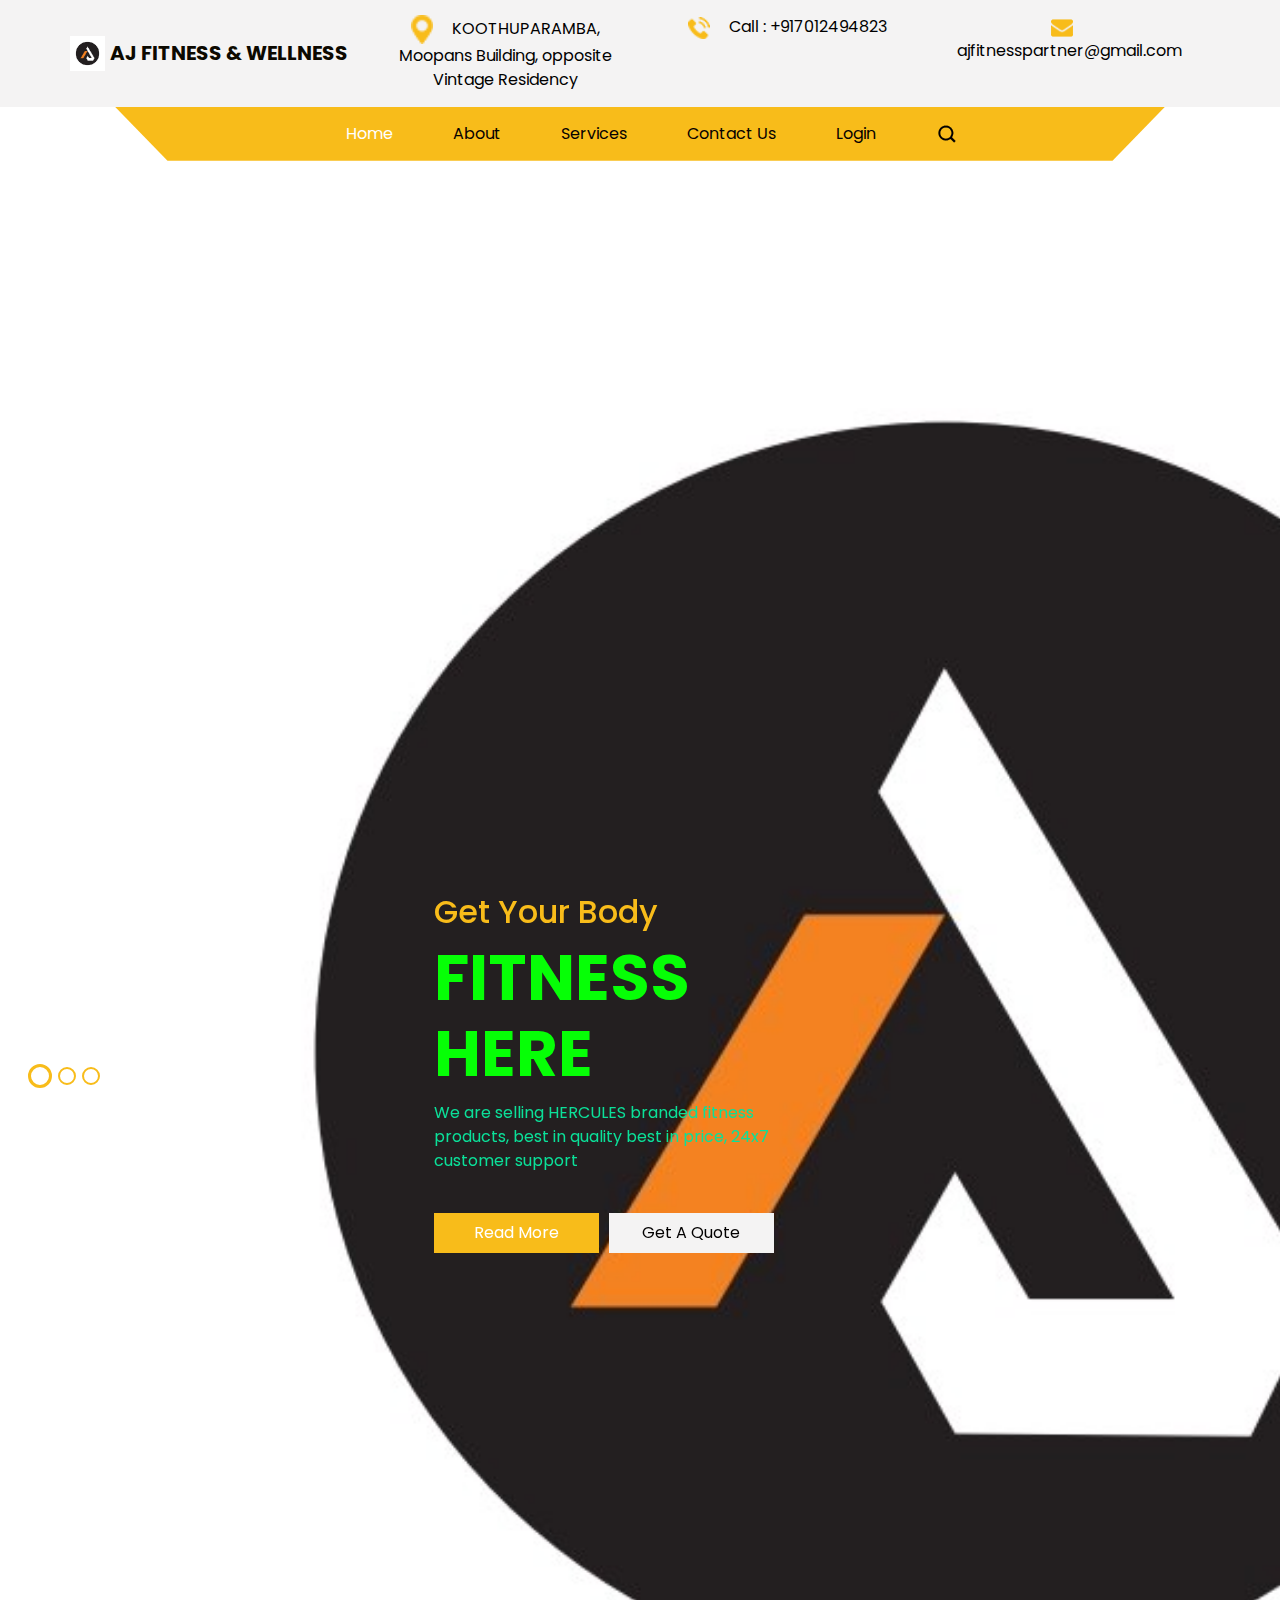
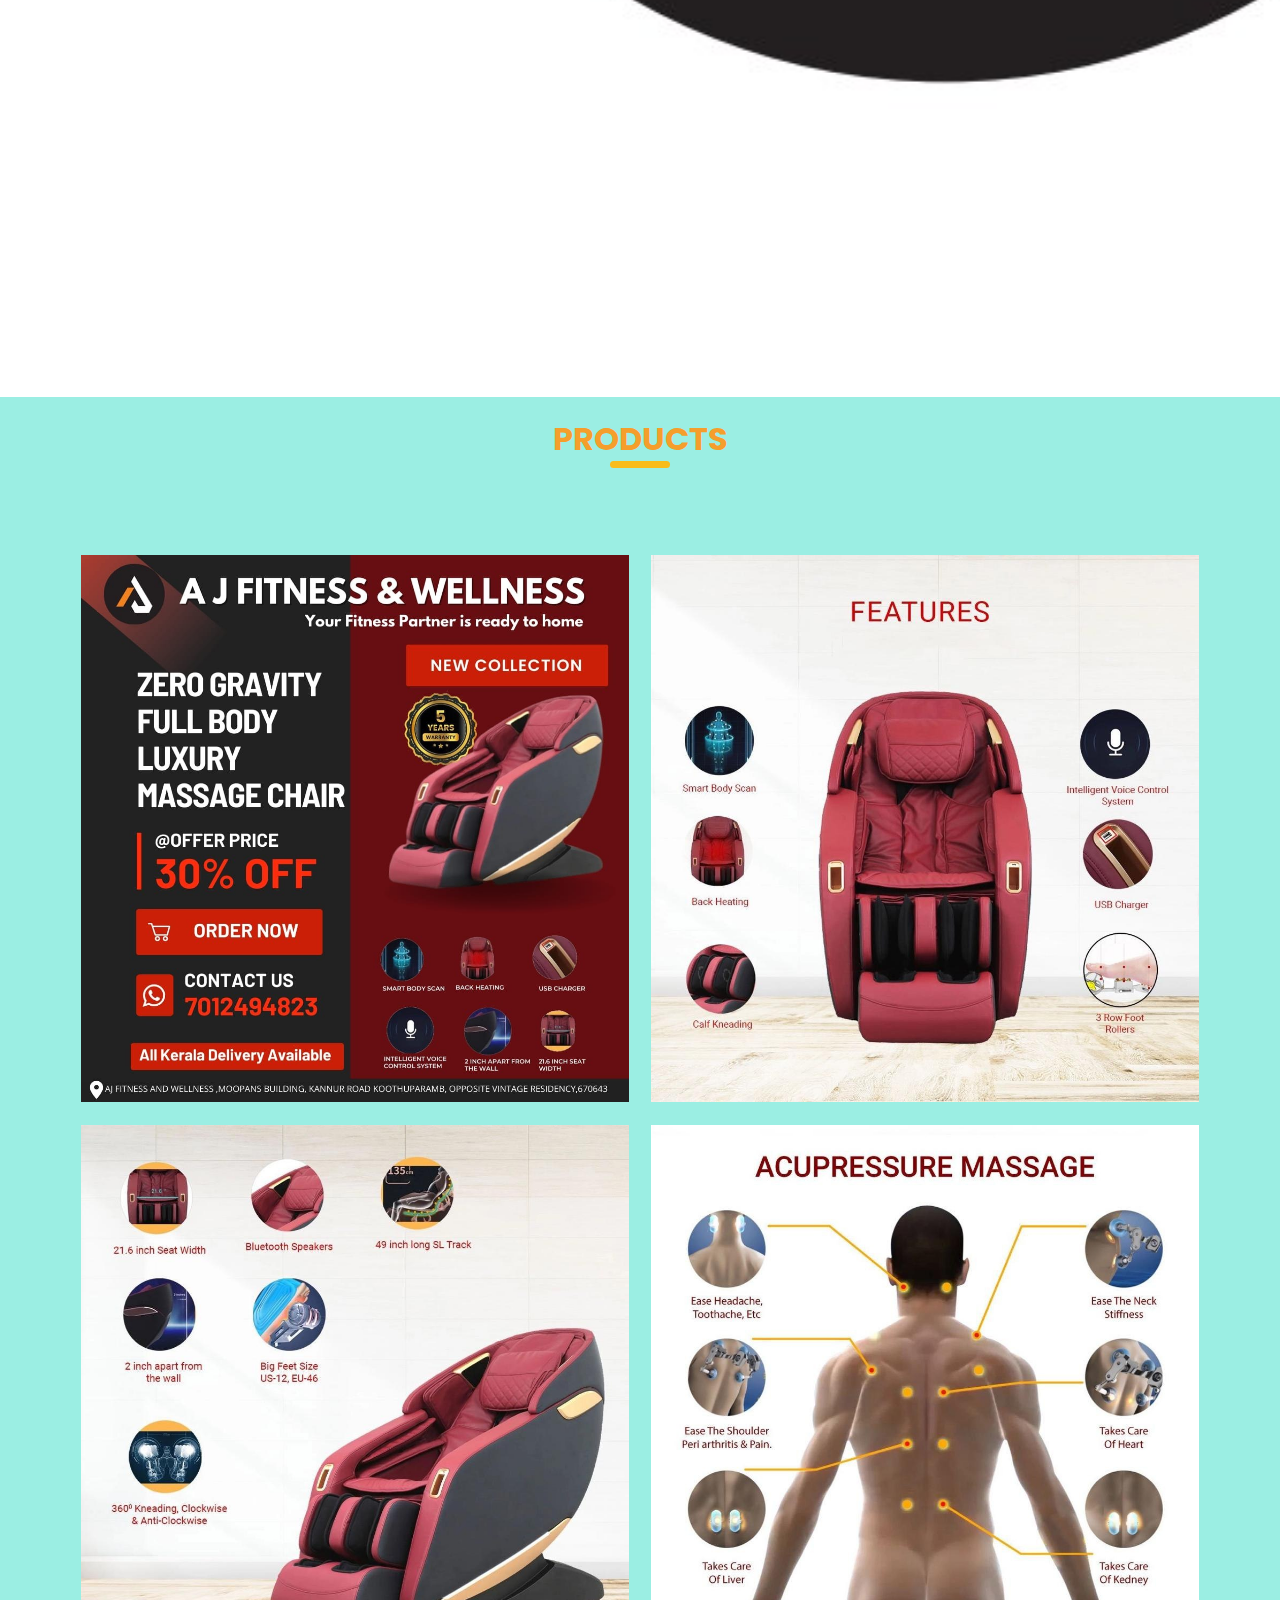
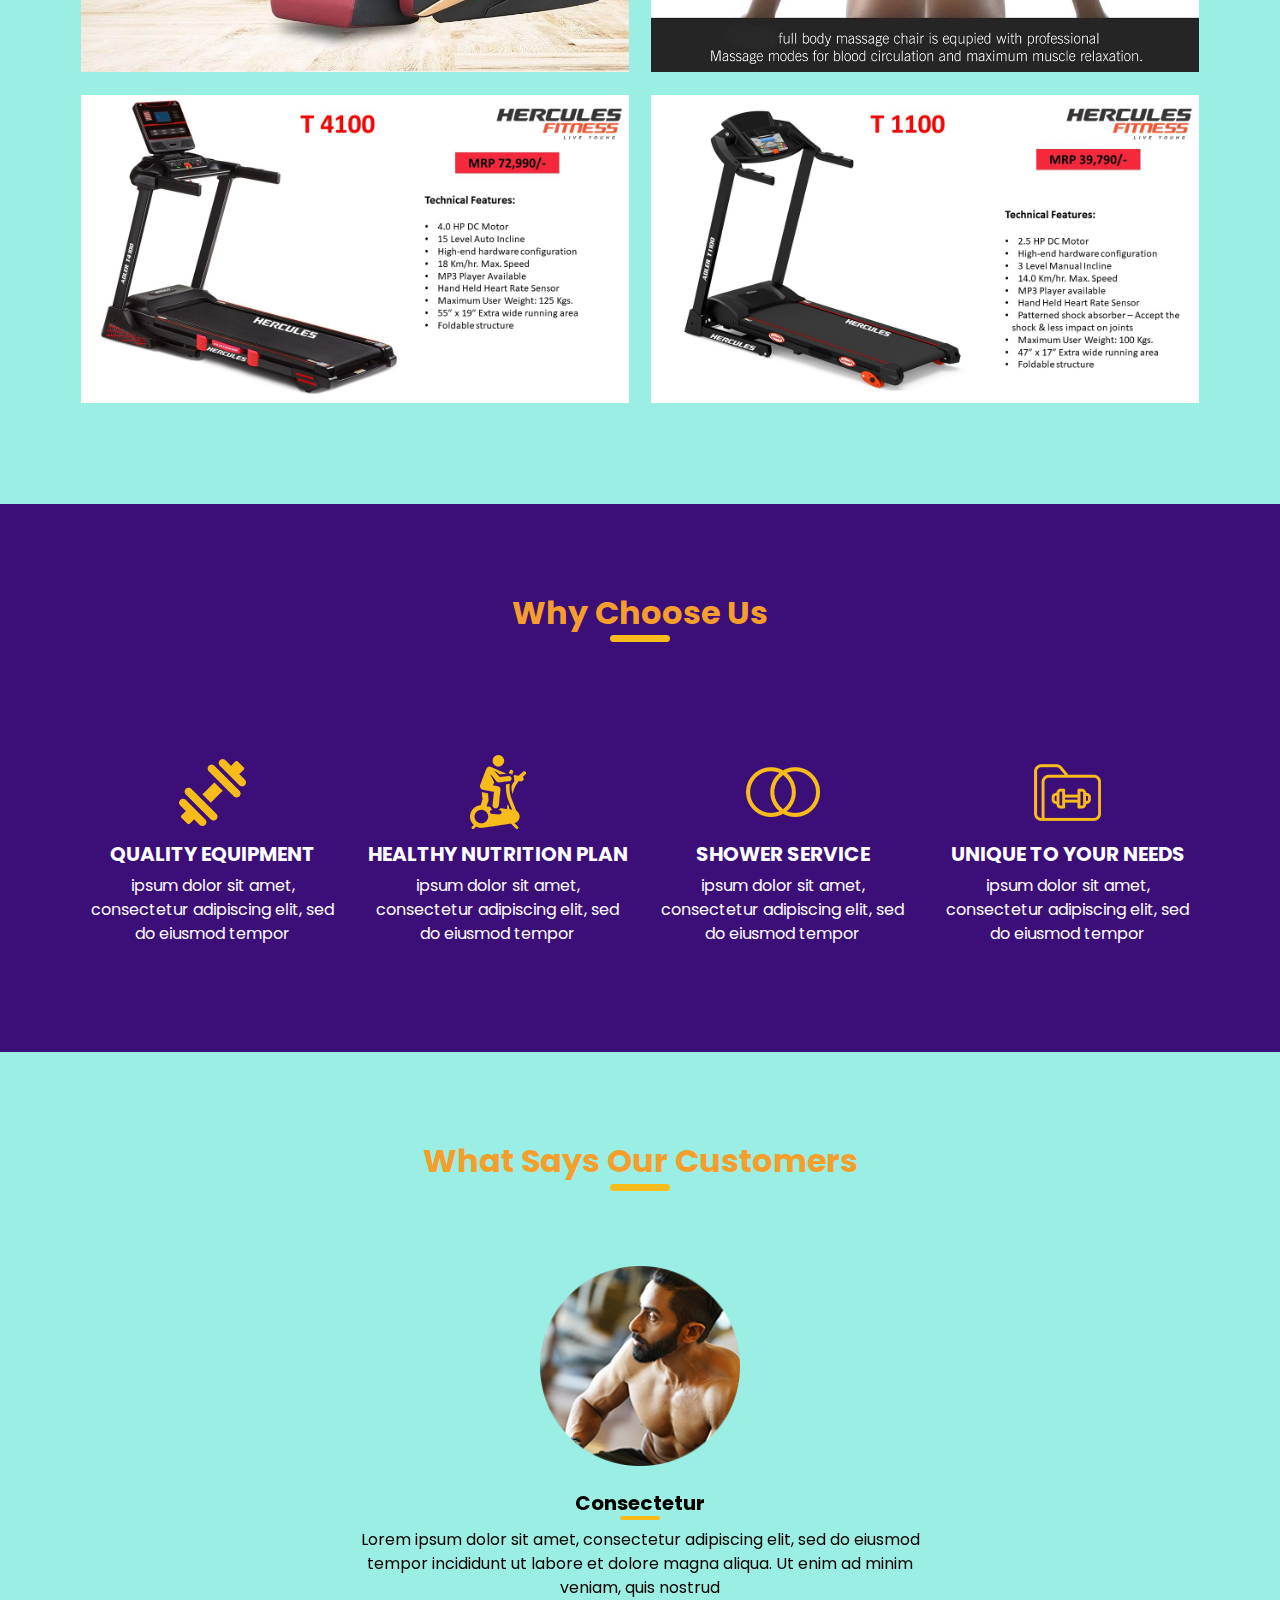
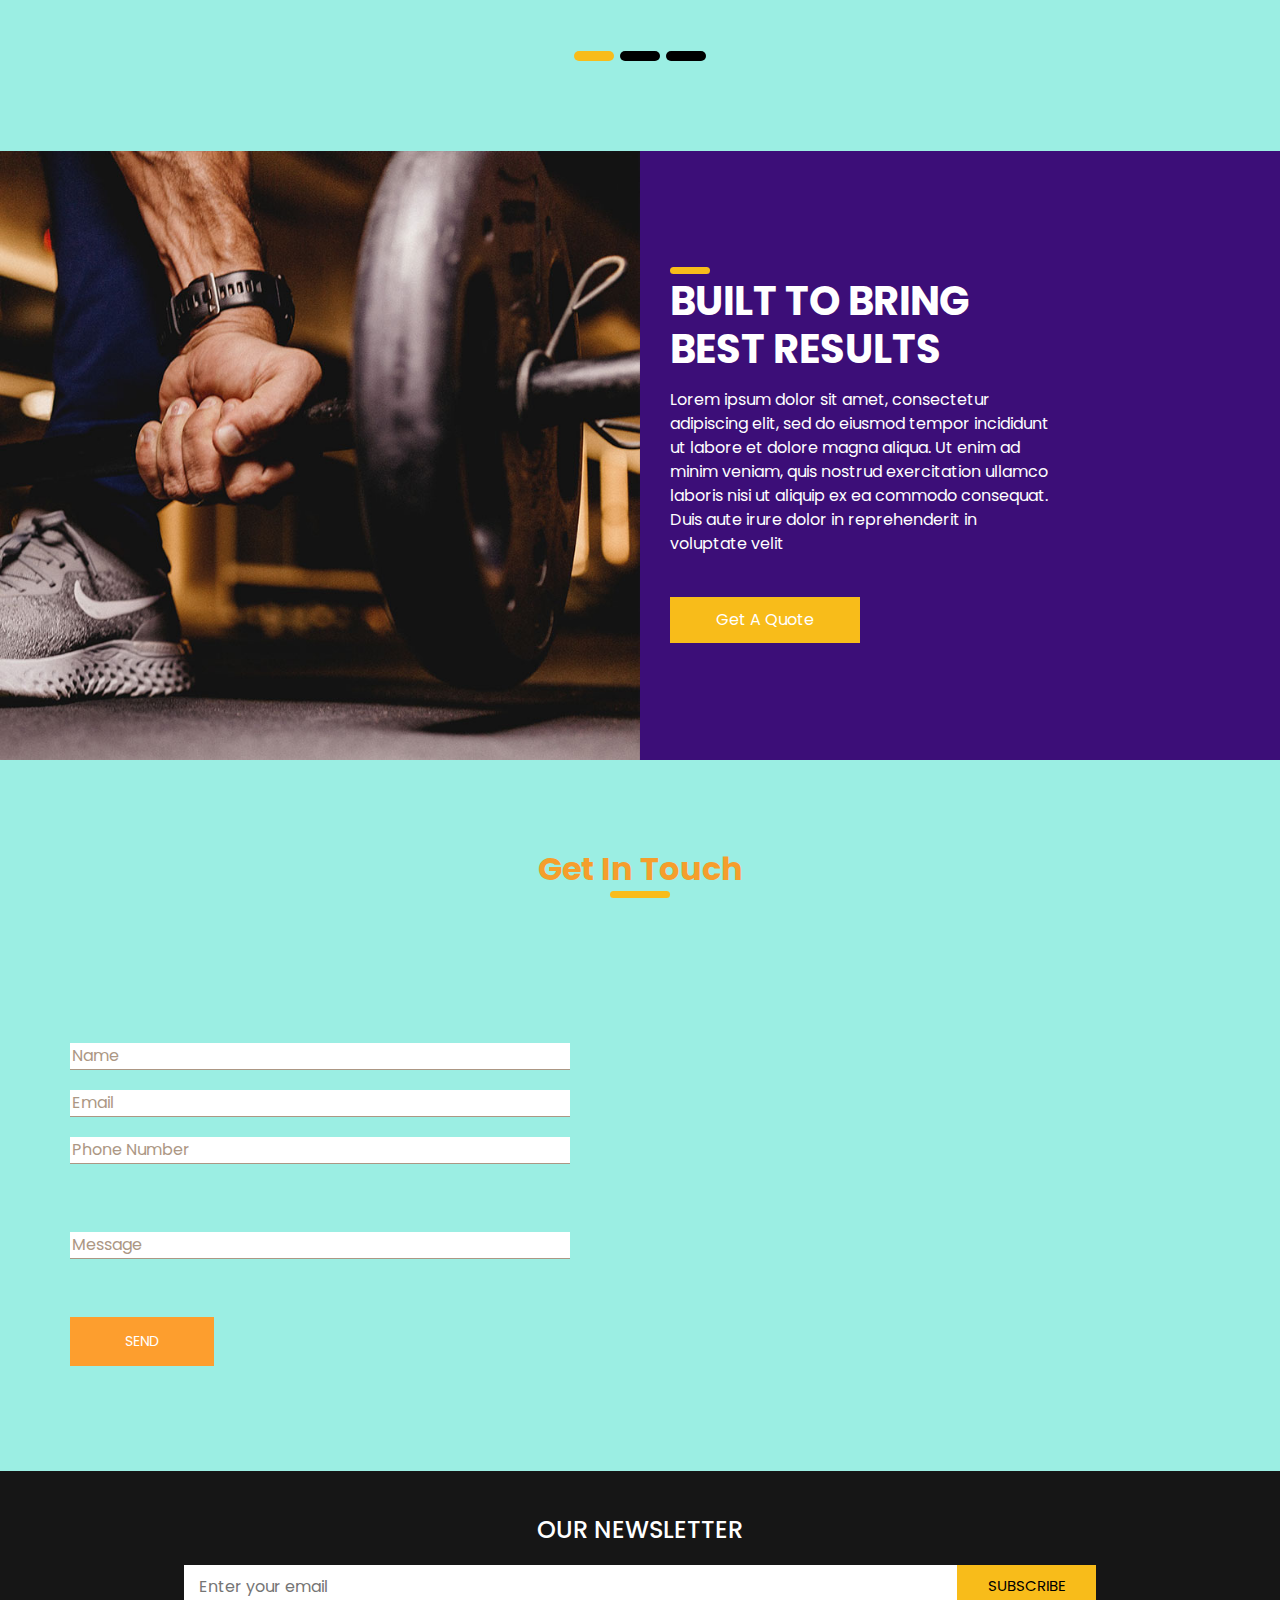
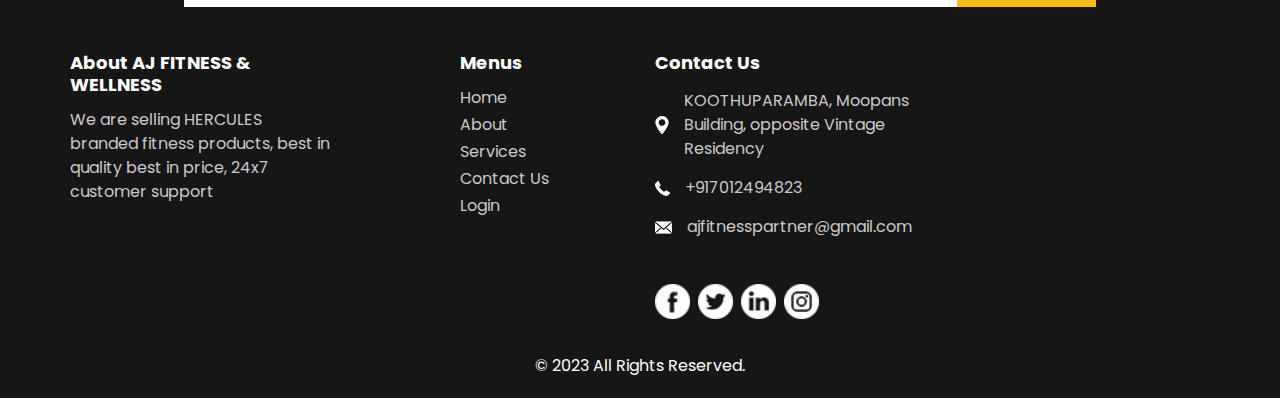
==== commit 40d8ae1d: "Products added" ====
--- a/index.html
+++ b/index.html
@@ -236,63 +236,63 @@
     <div class="container">
       <div class="heading_container">
         <h2>
-          Our Services
+          PRODUCTS
         </h2>
       </div>
       <div class="service_container">
         <div class="box">
           <img src="images/s-1.jpg" alt="">
           <h6 class="visible_heading">
-            CROSSFIT TRAINING
+            
           </h6>
           <div class="link_box">
             <a href="">
               <img src="images/link.png" alt="">
             </a>
             <h6>
-              CROSSFIT TRAINING
+              ZERO GRAVITY FULL BODY LUXURY MASSAGE CHAIR
             </h6>
           </div>
         </div>
         <div class="box">
           <img src="images/s-2.jpg" alt="">
           <h6 class="visible_heading">
-            FITNESS
+            
           </h6>
           <div class="link_box">
             <a href="">
               <img src="images/link.png" alt="">
             </a>
             <h6>
-              FITNESS
+              ZERO GRAVITY FULL BODY LUXURY MASSAGE CHAIR
             </h6>
           </div>
         </div>
         <div class="box">
           <img src="images/s-3.jpg" alt="">
           <h6 class="visible_heading">
-            DYNAMIC STRENGTH TRAINING
+           
           </h6>
           <div class="link_box">
             <a href="">
               <img src="images/link.png" alt="">
             </a>
             <h6>
-              DYNAMIC STRENGTH TRAINING
+              ZERO GRAVITY FULL BODY LUXURY MASSAGE CHAIR
             </h6>
           </div>
         </div>
         <div class="box">
           <img src="images/s-4.jpg" alt="">
           <h6 class="visible_heading">
-            HEALTH
+            
           </h6>
           <div class="link_box">
             <a href="">
               <img src="images/link.png" alt="">
             </a>
             <h6>
-              HEALTH
+              ZERO GRAVITY FULL BODY LUXURY MASSAGE CHAIR
             </h6>
           </div>
         </div>
@@ -692,8 +692,7 @@
   <!-- footer section -->
   <section class="container-fluid footer_section ">
     <p>
-      &copy; 2019 All Rights Reserved. Design by
-      <a href="https://html.design/">Free Html Templates</a>
+      &copy; 2023 All Rights Reserved.
     </p>
   </section>
   <!-- footer section -->
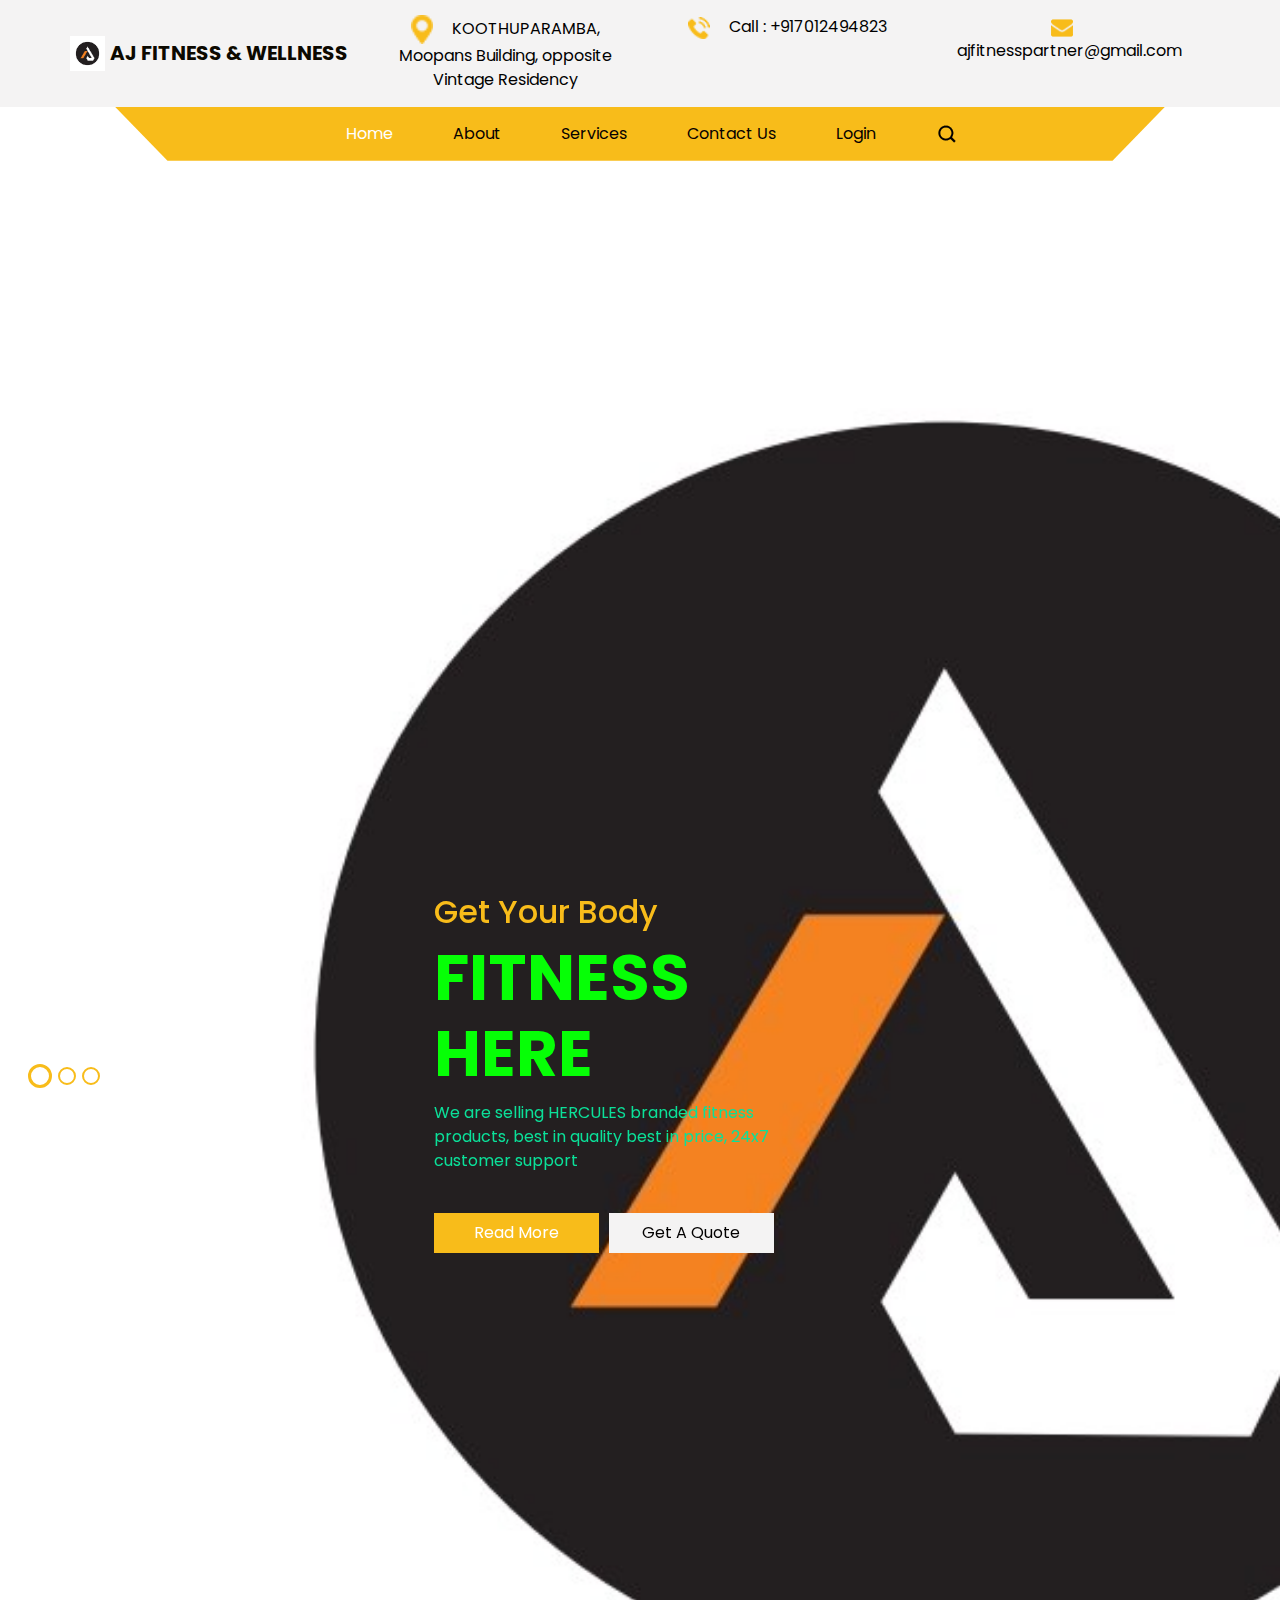
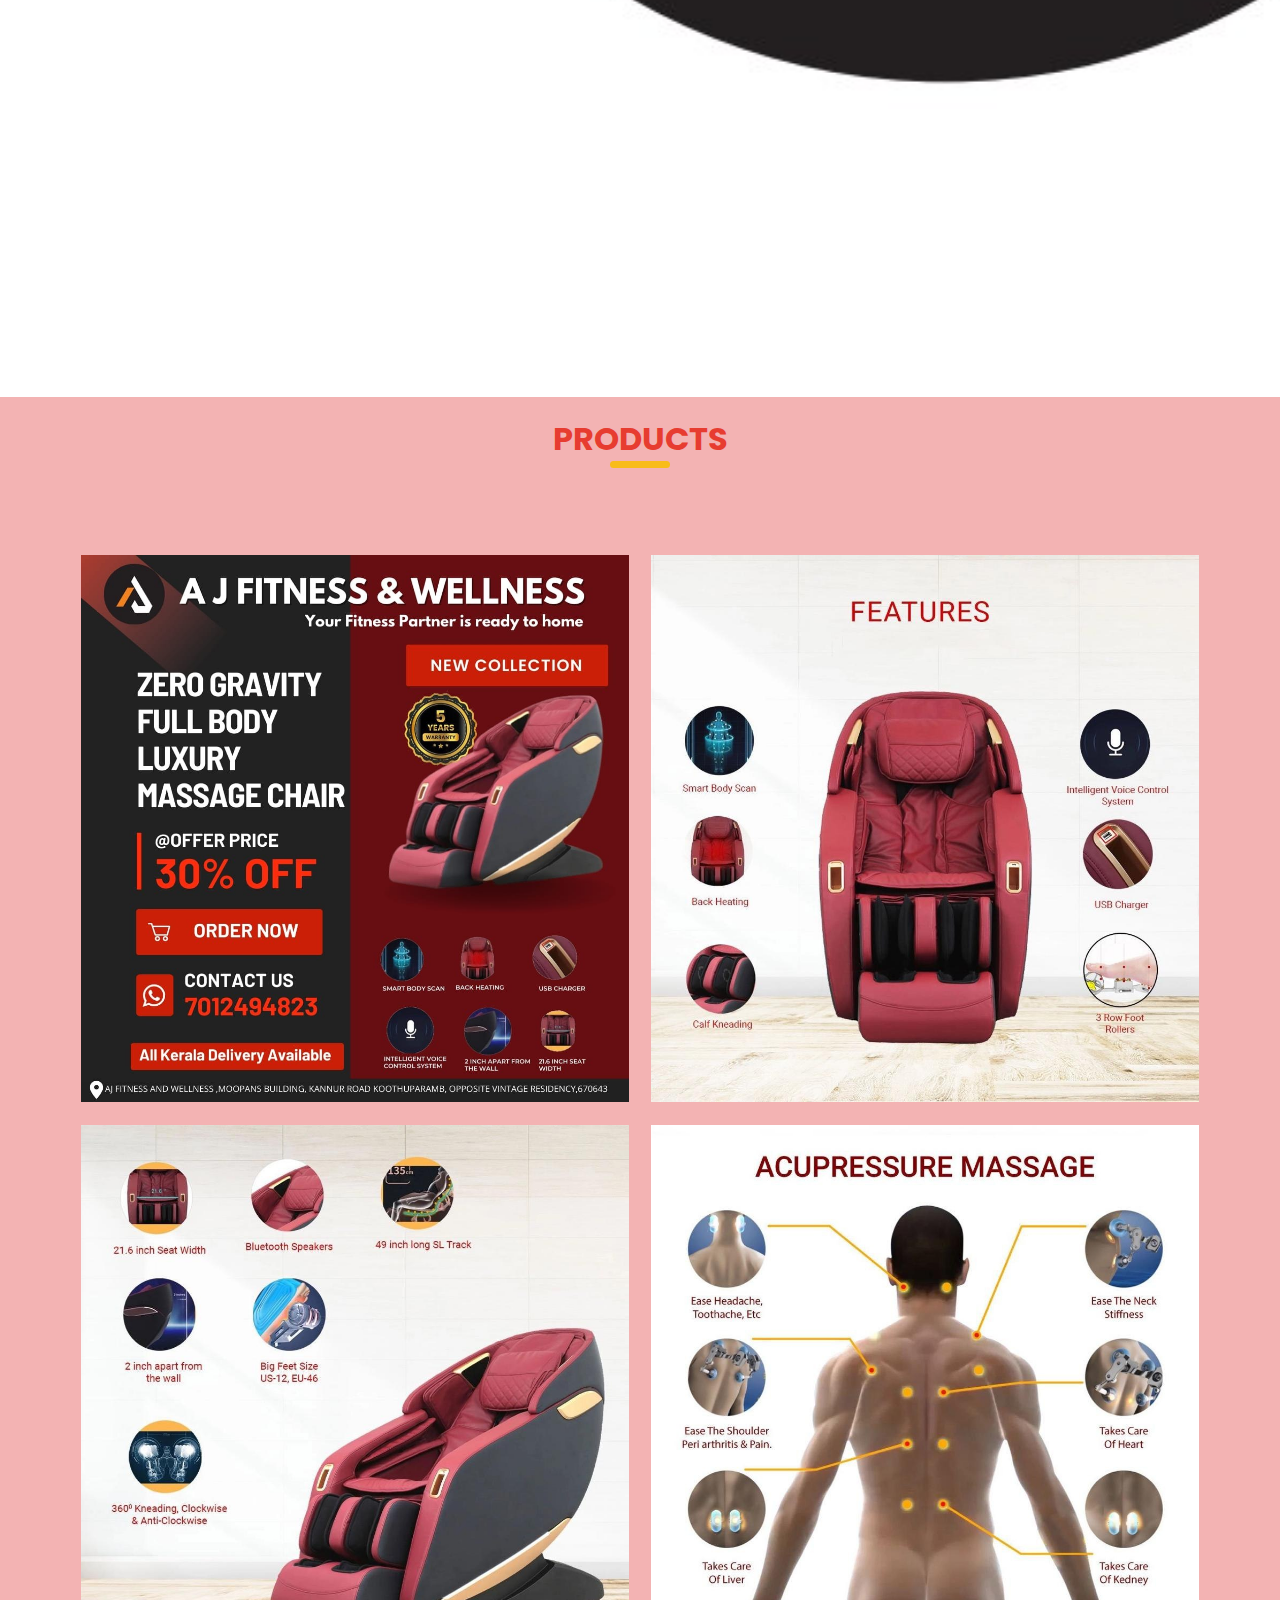
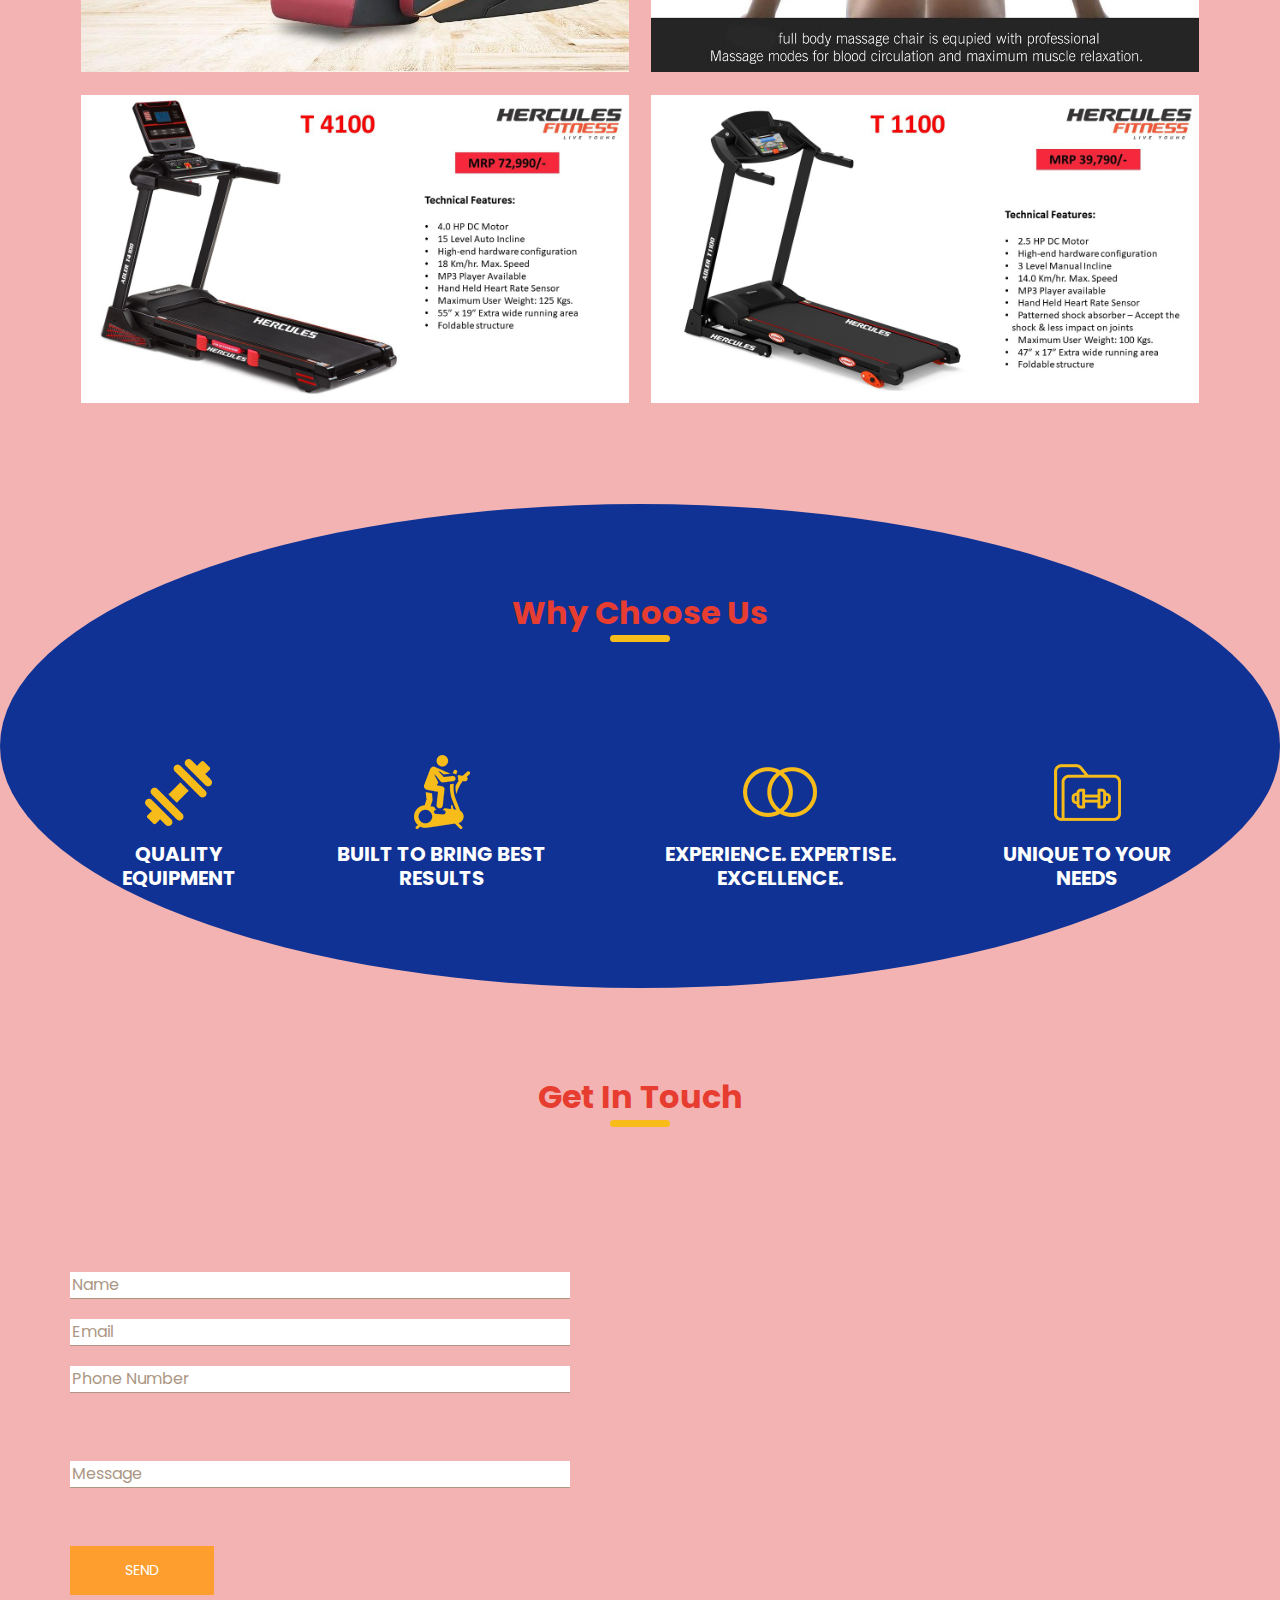
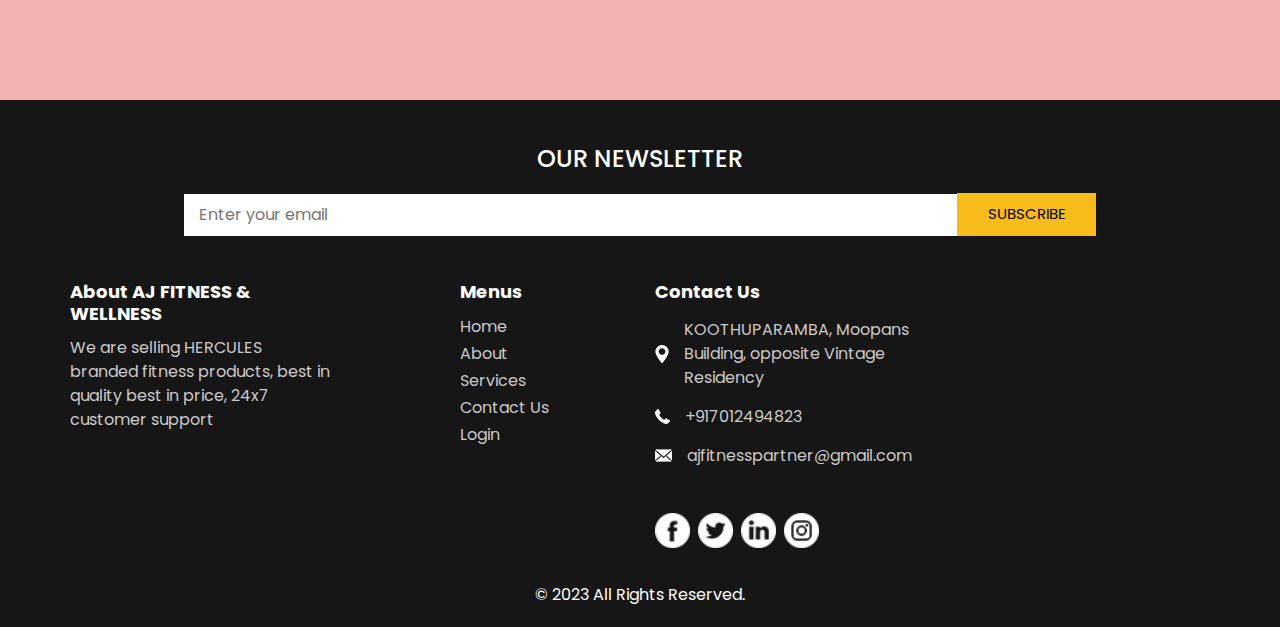
==== commit 3a53eddd: "About section , service section and contact section HTML pages updated" ====
--- a/index.html
+++ b/index.html
@@ -349,9 +349,9 @@
             <h5>
               QUALITY EQUIPMENT
             </h5>
-            <p>
+            <!-- <p>
               ipsum dolor sit amet, consectetur adipiscing elit, sed do eiusmod tempor
-            </p>
+            </p> -->
           </div>
         </div>
         <div class="box">
@@ -360,11 +360,12 @@
           </div>
           <div class="detail-box">
             <h5>
-              HEALTHY NUTRITION PLAN
+              BUILT TO BRING
+              BEST RESULTS
             </h5>
-            <p>
+            <!-- <p>
               ipsum dolor sit amet, consectetur adipiscing elit, sed do eiusmod tempor
-            </p>
+            </p> -->
           </div>
         </div>
         <div class="box">
@@ -373,11 +374,11 @@
           </div>
           <div class="detail-box">
             <h5>
-              SHOWER SERVICE
+              EXPERIENCE. EXPERTISE. EXCELLENCE.
             </h5>
-            <p>
+            <!-- <p>
               ipsum dolor sit amet, consectetur adipiscing elit, sed do eiusmod tempor
-            </p>
+            </p> -->
           </div>
         </div>
         <div class="box">
@@ -388,9 +389,9 @@
             <h5>
               UNIQUE TO YOUR NEEDS
             </h5>
-            <p>
+            <!-- <p>
               ipsum dolor sit amet, consectetur adipiscing elit, sed do eiusmod tempor
-            </p>
+            </p> -->
           </div>
         </div>
       </div>
@@ -402,7 +403,7 @@
 
   <!-- client section -->
 
-  <section class="client_section layout_padding">
+  <!-- <section class="client_section layout_padding">
     <div class="container">
       <div class="heading_container">
         <h2>
@@ -468,13 +469,13 @@
       </div>
 
     </div>
-  </section>
+  </section> -->
 
   <!-- end client section -->
 
   <!-- result section -->
 
-  <section class="result_section">
+  <!-- <section class="result_section">
     <div class="container-fluid">
       <div class="row">
         <div class="col-md-6 px-0">
@@ -500,7 +501,7 @@
         </div>
       </div>
     </div>
-  </section>
+  </section> -->
 
   <!-- end result section -->
 
@@ -545,10 +546,9 @@
           <div class="col-md-6">
             <div class="map_container">
               <div class="map-responsive">
-                <iframe
-                  src="https://www.google.com/maps/embed/v1/place?key=AIzaSyA0s1a7phLN0iaD6-UE7m4qP-z21pH0eSc&q=Eiffel+Tower+Paris+France"
-                  width="600" height="300" frameborder="0" style="border:0; width: 100%; height:100%"
-                  allowfullscreen></iframe>
+                <iframe src="https://www.google.com/maps/embed?pb=!1m18!1m12!1m3!1d3905.0947957992057!2d75.55721257278793!3d11.828634288391473!2m3!1f0!2f0!3f0!3m2!1i1024!2i768!4f13.1!3m3!1m2!1s0x3ba42f320518b6e5%3A0xbfc58ac94fae9e1e!2sAJ%20FITNESS%20%26%20WELLNESS!5e0!3m2!1sen!2sin!4v1683974911101!5m2!1sen!2sin" width="600" height="450" style="border:0;" allowfullscreen="" loading="lazy" referrerpolicy="no-referrer-when-downgrade">
+                  
+                </iframe>
               </div>
             </div>
           </div>
--- a/css/style.css
+++ b/css/style.css
@@ -1,7 +1,7 @@
 body {
   font-family: "Poppins", sans-serif;
   color: #040000;
-  background-color: #9beee3;
+  background-color: #f3b3b3;
 }
 
 .layout_padding {
@@ -37,7 +37,7 @@
           justify-content: center;
   text-align: center;
   margin-bottom: 75px;
-  color: #f59e2c;
+  color: #e73c30;
 }
 
 .heading_container h2 {
@@ -222,6 +222,7 @@
   height: calc(210% - 0px);
   background-image: url(../images/slider-bg.jpg);
   background-size: cover;
+  background-color: #06ff06;
 }
 
 .slider_section .slider_container {
@@ -502,8 +503,9 @@
 }
 
 .us_section {
-  background-color: #3c0e78;
-  color: #ffffff;
+  background-color: #0f3294;
+  color: #ffffff;
+  border-radius: 50%;
 }
 
 .us_section .us_container {
@@ -921,5 +923,6 @@
   color: #ffffff;
 }
 
+
 /* end footer section*/
 /*# sourceMappingURL=style.css.map */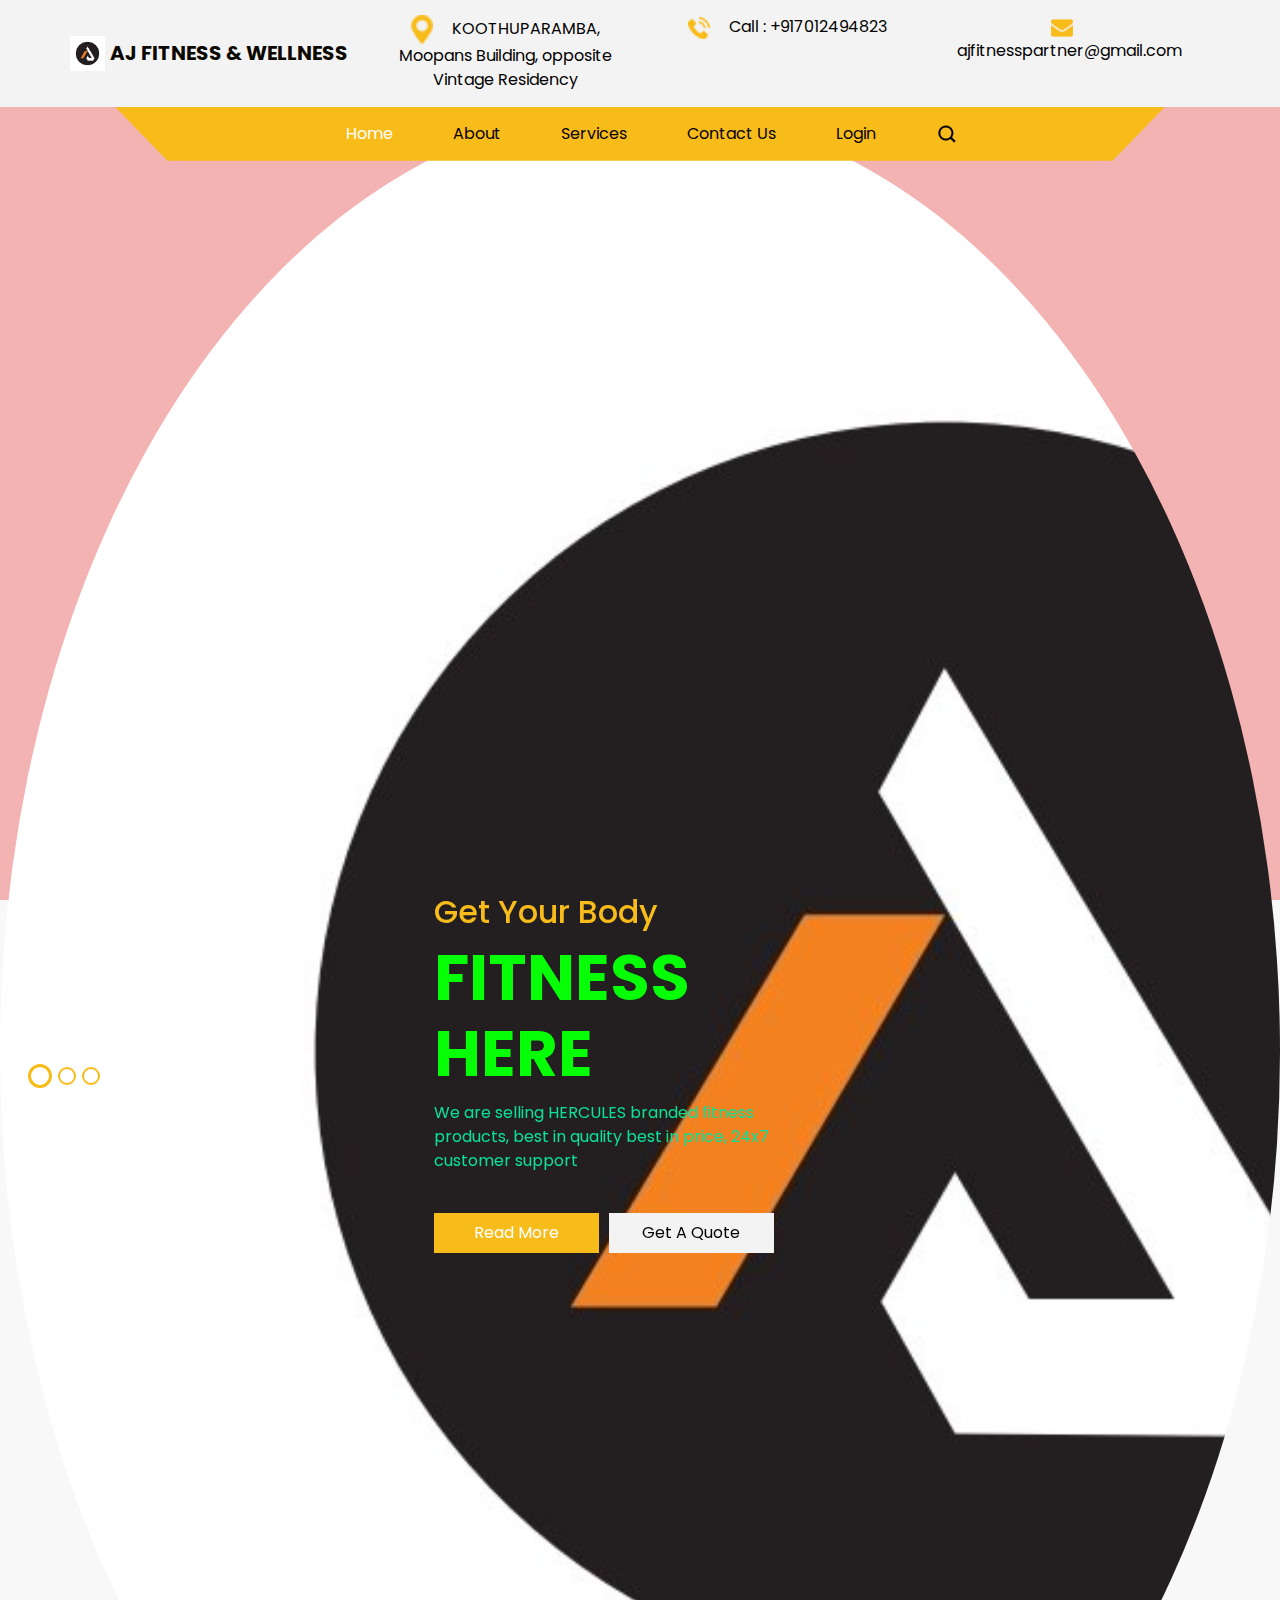
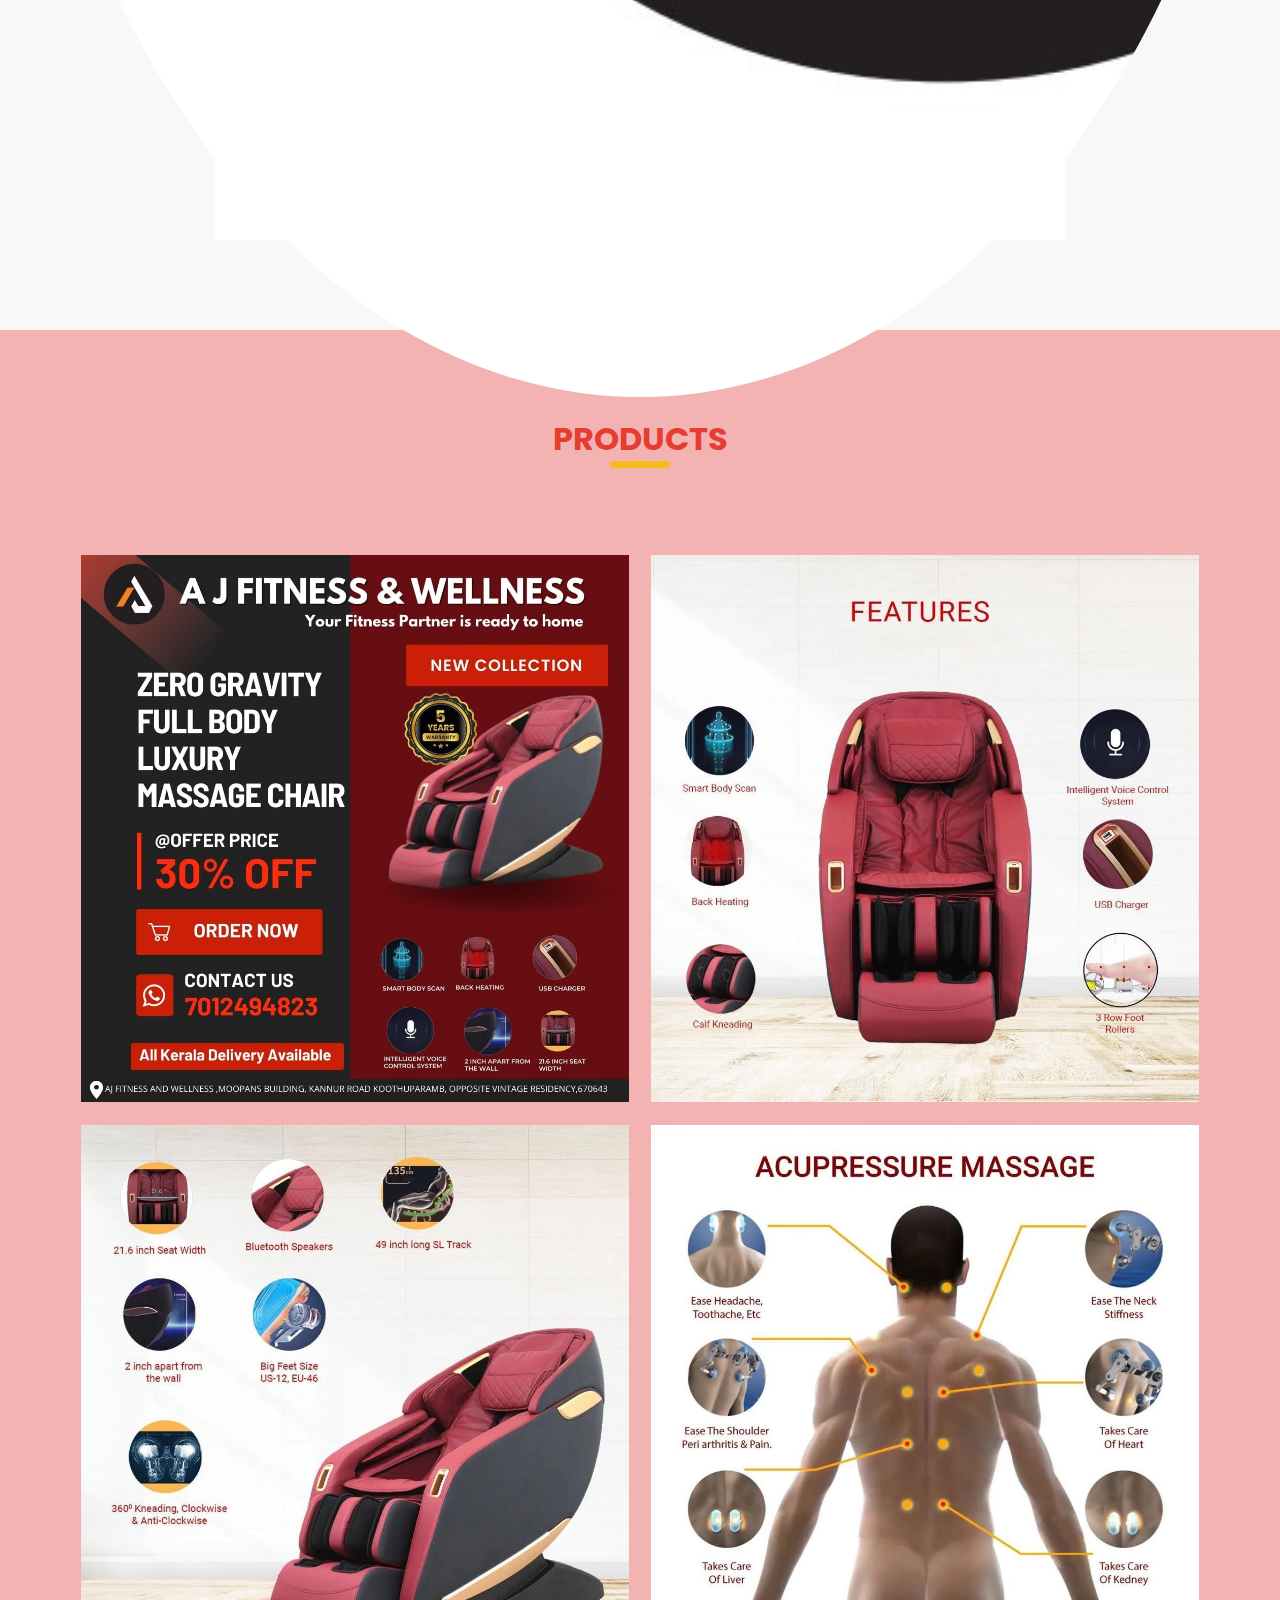
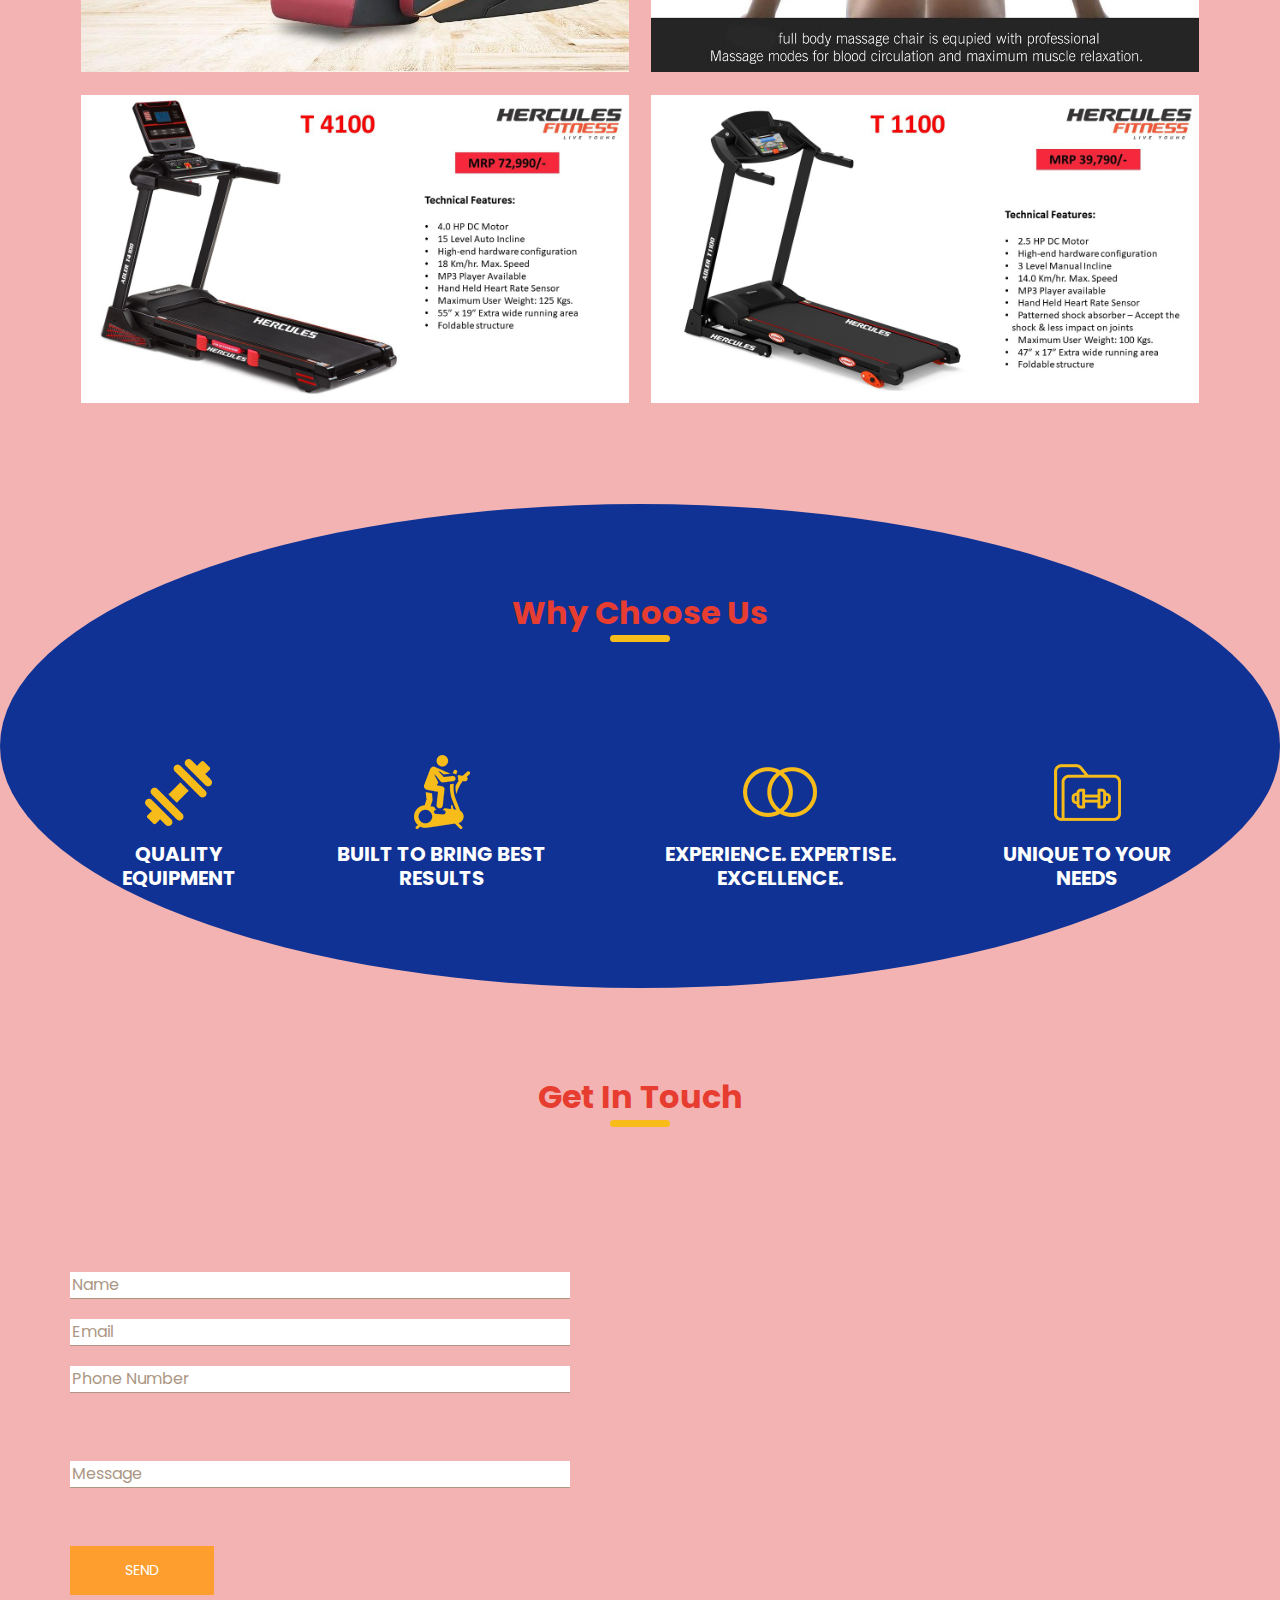
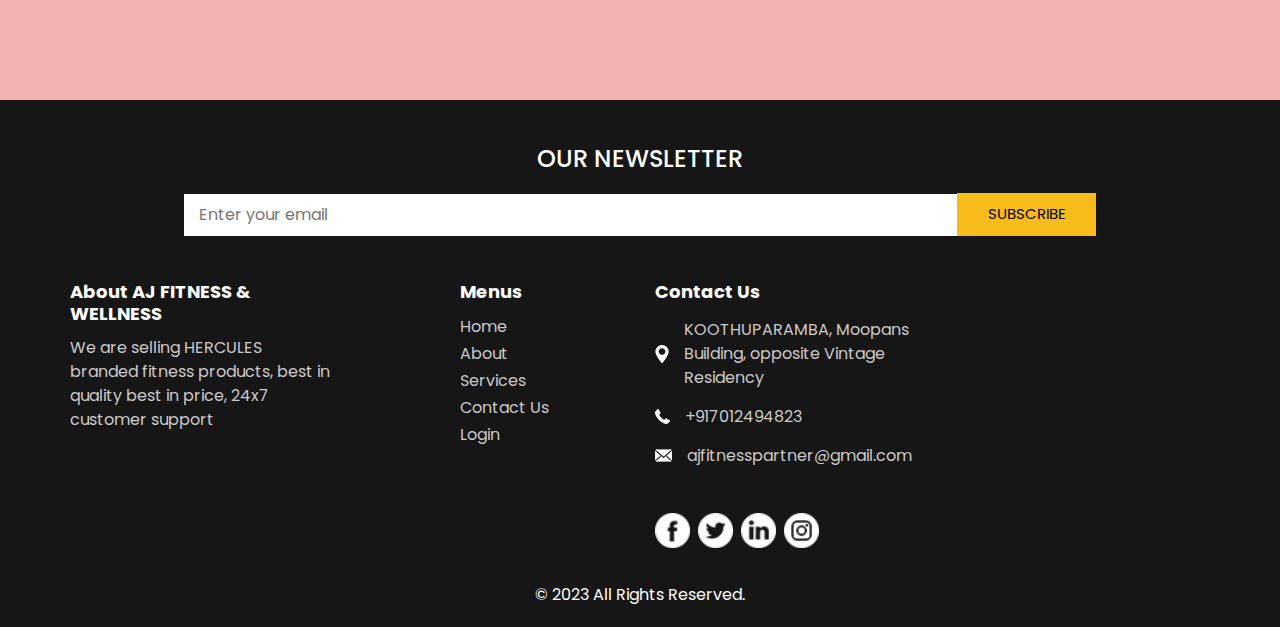
==== commit 01690903: "Update index.html" ====
--- a/index.html
+++ b/index.html
@@ -2,6 +2,7 @@
 <html>
 
 <head>
+  <meta name="facebook-domain-verification" content="9pfp7a4nr18yjhzk9fycpz1dss6bxe" />
   <!-- Basic -->
   <meta charset="utf-8" />
   <meta http-equiv="X-UA-Compatible" content="IE=edge" />
@@ -710,4 +711,4 @@
   </script>
 </body>
 
-</html>+</html>
--- a/css/style.css
+++ b/css/style.css
@@ -223,6 +223,8 @@
   background-image: url(../images/slider-bg.jpg);
   background-size: cover;
   background-color: #06ff06;
+  border-radius: 50%;
+  
 }
 
 .slider_section .slider_container {
@@ -234,6 +236,7 @@
   -webkit-box-align: center;
       -ms-flex-align: center;
           align-items: center;
+  
 }
 
 .slider_section #carouselExampleIndicators {
